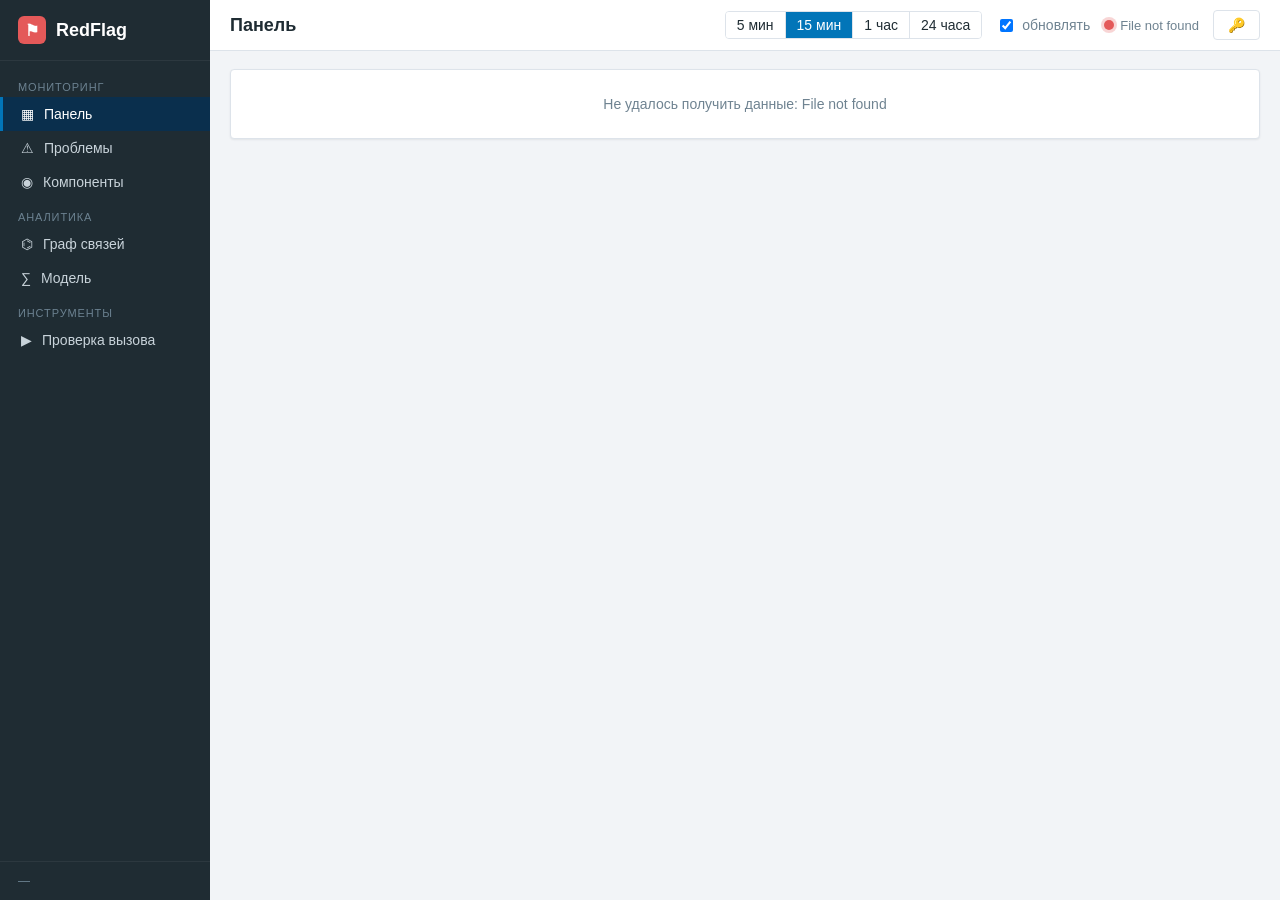
==== web/index.html @ 4df4ab87 "Добавить панель мониторинга в стиле Zabbix и эндпоинты для неё Панель (web/, отдаётся ядром по /ui/," ====
<!doctype html>
<html lang="ru">
<head>
  <meta charset="utf-8">
  <meta name="viewport" content="width=device-width, initial-scale=1">
  <title>RedFlag — мониторинг антифрода</title>
  <link rel="icon" href="data:image/svg+xml,%3Csvg xmlns='http://www.w3.org/2000/svg' viewBox='0 0 32 32'%3E%3Crect width='32' height='32' rx='6' fill='%23e45959'/%3E%3Cpath d='M9 6v20M9 8h14l-4 5 4 5H9' fill='none' stroke='white' stroke-width='2.4' stroke-linejoin='round'/%3E%3C/svg%3E">
  <link rel="stylesheet" href="css/app.css">
</head>
<body>
  <div id="app" class="app">
    <aside class="sidebar" id="sidebar">
      <div class="brand"><span class="brand-mark">⚑</span><span class="brand-name">RedFlag</span></div>
      <nav id="nav"></nav>
      <div class="sidebar-foot" id="sidebar-foot">—</div>
    </aside>
    <div class="main">
      <header class="topbar">
        <button class="icon-btn menu-btn" id="menu-btn" aria-label="Меню">☰</button>
        <h1 id="page-title">Панель</h1>
        <div class="topbar-spacer"></div>
        <div class="range" id="range" role="group" aria-label="Интервал"></div>
        <label class="auto"><input type="checkbox" id="auto" checked> обновлять</label>
        <span class="conn" id="conn" title="Связь с сервисом"><i class="dot"></i><span id="conn-text">…</span></span>
        <button class="btn ghost" id="key-btn" title="Ключ доступа к API">🔑</button>
      </header>
      <main class="content" id="content" aria-live="polite"></main>
    </div>
  </div>
  <div id="drawer" class="drawer" hidden></div>
  <div id="toast" class="toast" hidden></div>
  <script type="module" src="js/app.js"></script>
</body>
</html>
---- web/css/app.css ----
/* RedFlag — панель мониторинга. Стиль по мотивам Zabbix: тёмное боковое меню, светлое рабочее поле,
   виджеты с заголовками, цвета серьёзности проблем. Без внешних шрифтов и библиотек. */
:root {
  --bg: #f2f4f7;
  --panel: #ffffff;
  --panel-head: #f7f9fb;
  --line: #dde3ea;
  --text: #1f2c33;
  --muted: #6f8391;
  --side: #1f2c33;
  --side-hover: #2b3d47;
  --side-active: #0a2f4d;
  --accent: #0275b8;
  /* цвета серьёзности как в Zabbix */
  --ok: #59db8f;
  --ok-dark: #2fae66;
  --info: #7499ff;
  --warn: #ffc859;
  --avg: #ffa059;
  --high: #e97659;
  --disaster: #e45959;
  --na: #97aab3;
  --radius: 4px;
  --shadow: 0 1px 2px rgba(31, 44, 51, .08);
  font-family: -apple-system, "Segoe UI", Roboto, "Helvetica Neue", Arial, sans-serif;
  font-size: 14px;
  color: var(--text);
}

@media (prefers-color-scheme: dark) {
  :root:not([data-theme="light"]) {
    --bg: #14191d; --panel: #1c242a; --panel-head: #222c33; --line: #2f3b44;
    --text: #d6dee4; --muted: #8a9ba7; --side: #0e1317; --side-hover: #1a242b; --side-active: #0a2f4d;
  }
}

* { box-sizing: border-box; }
[hidden] { display: none !important; }
html, body { margin: 0; height: 100%; background: var(--bg); color: var(--text); }
button { font: inherit; }
a { color: var(--accent); }

.app { display: flex; min-height: 100vh; }

/* ---- боковое меню ---- */
.sidebar { width: 210px; background: var(--side); color: #c8d3da; display: flex; flex-direction: column; flex: none; position: sticky; top: 0; height: 100vh; }
.brand { display: flex; align-items: center; gap: 10px; padding: 16px 18px; font-weight: 600; font-size: 18px; color: #fff; border-bottom: 1px solid rgba(255,255,255,.06); }
.brand-mark { display: inline-grid; place-items: center; width: 28px; height: 28px; border-radius: 6px; background: var(--disaster); font-size: 16px; }
nav { flex: 1; padding: 8px 0; overflow-y: auto; }
.nav-group { padding: 12px 18px 4px; font-size: 11px; letter-spacing: .08em; text-transform: uppercase; color: #6c8291; }
.nav-item { display: flex; align-items: center; gap: 10px; padding: 9px 18px; color: #c8d3da; text-decoration: none; border-left: 3px solid transparent; cursor: pointer; }
.nav-item:hover { background: var(--side-hover); color: #fff; }
.nav-item.active { background: var(--side-active); color: #fff; border-left-color: var(--accent); }
.nav-item .badge { margin-left: auto; }
.sidebar-foot { padding: 12px 18px; font-size: 12px; color: #6c8291; border-top: 1px solid rgba(255,255,255,.06); }

/* ---- верхняя панель ---- */
.main { flex: 1; min-width: 0; display: flex; flex-direction: column; }
.topbar { display: flex; align-items: center; gap: 14px; padding: 10px 20px; background: var(--panel); border-bottom: 1px solid var(--line); position: sticky; top: 0; z-index: 5; }
.topbar h1 { margin: 0; font-size: 18px; font-weight: 600; }
.topbar-spacer { flex: 1; }
.range { display: inline-flex; border: 1px solid var(--line); border-radius: var(--radius); overflow: hidden; }
.range button { border: 0; background: var(--panel); color: var(--text); padding: 5px 11px; cursor: pointer; border-right: 1px solid var(--line); }
.range button:last-child { border-right: 0; }
.range button:hover { background: var(--panel-head); }
.range button.active { background: var(--accent); color: #fff; }
.auto { display: inline-flex; align-items: center; gap: 6px; color: var(--muted); user-select: none; }
.conn { display: inline-flex; align-items: center; gap: 6px; color: var(--muted); font-size: 13px; }
.dot { width: 10px; height: 10px; border-radius: 50%; background: var(--na); display: inline-block; }
.conn.ok .dot { background: var(--ok-dark); box-shadow: 0 0 0 3px rgba(89,219,143,.25); }
.conn.bad .dot { background: var(--disaster); box-shadow: 0 0 0 3px rgba(228,89,89,.25); }
.menu-btn { display: none; }
.icon-btn { border: 1px solid var(--line); background: var(--panel); color: var(--text); border-radius: var(--radius); padding: 4px 9px; cursor: pointer; }
.btn { border: 1px solid var(--accent); background: var(--accent); color: #fff; border-radius: var(--radius); padding: 6px 14px; cursor: pointer; }
.btn:hover { filter: brightness(1.08); }
.btn:disabled { opacity: .55; cursor: default; }
.btn.ghost { background: transparent; color: var(--text); border-color: var(--line); }
.btn.small { padding: 3px 9px; font-size: 12px; }

.content { padding: 18px 20px 40px; }

/* ---- виджеты ---- */
.grid { display: grid; gap: 14px; }
.cols-6 { grid-template-columns: repeat(6, minmax(0, 1fr)); }
.cols-3 { grid-template-columns: repeat(3, minmax(0, 1fr)); }
.cols-2 { grid-template-columns: repeat(2, minmax(0, 1fr)); }
.span-2 { grid-column: span 2; }
.span-3 { grid-column: span 3; }
.widget { background: var(--panel); border: 1px solid var(--line); border-radius: var(--radius); box-shadow: var(--shadow); min-width: 0; }
.widget > header { display: flex; align-items: center; gap: 8px; padding: 9px 14px; background: var(--panel-head); border-bottom: 1px solid var(--line); font-weight: 600; font-size: 13px; }
.widget > header .sub { margin-left: auto; font-weight: 400; color: var(--muted); font-size: 12px; }
.widget .body { padding: 12px 14px; }
.widget .body.flush { padding: 0; }
.empty { padding: 26px 14px; text-align: center; color: var(--muted); }

/* ---- плитки KPI ---- */
.tile { padding: 12px 14px; border-left: 4px solid var(--na); background: var(--panel); border: 1px solid var(--line); border-left-width: 4px; border-radius: var(--radius); box-shadow: var(--shadow); }
.tile .label { color: var(--muted); font-size: 12px; text-transform: uppercase; letter-spacing: .04em; }
.tile .value { font-size: 26px; font-weight: 600; margin: 4px 0 2px; font-variant-numeric: tabular-nums; }
.tile .hint { color: var(--muted); font-size: 12px; }
.tile.ok { border-left-color: var(--ok-dark); }
.tile.warn { border-left-color: var(--warn); }
.tile.avg { border-left-color: var(--avg); }
.tile.high { border-left-color: var(--disaster); }
.tile.info { border-left-color: var(--info); }

/* ---- статусы компонентов ---- */
.status-list { display: grid; gap: 8px; }
.status { display: flex; align-items: center; gap: 10px; padding: 8px 10px; border-radius: var(--radius); background: var(--panel-head); border: 1px solid var(--line); }
.status .led { width: 12px; height: 12px; border-radius: 50%; flex: none; background: var(--na); }
.status.ok .led { background: var(--ok-dark); }
.status.warn .led { background: var(--warn); }
.status.bad .led { background: var(--disaster); }
.status .name { font-weight: 600; }
.status { flex-wrap: wrap; }
.status .info { margin-left: auto; color: var(--muted); font-size: 12px; text-align: right; }

/* ---- таблицы ---- */
table { width: 100%; border-collapse: collapse; }
th { text-align: left; font-weight: 600; font-size: 12px; color: var(--muted); padding: 8px 12px; border-bottom: 1px solid var(--line); background: var(--panel-head); position: sticky; top: 0; }
td { padding: 8px 12px; border-bottom: 1px solid var(--line); vertical-align: top; }
tr.row:hover td { background: var(--panel-head); cursor: pointer; }
td.num, th.num { text-align: right; font-variant-numeric: tabular-nums; }
.mono { font-family: ui-monospace, "SF Mono", Menlo, Consolas, monospace; font-size: 13px; }
.muted { color: var(--muted); }
.table-wrap { overflow-x: auto; }

/* ---- серьёзность ---- */
.sev { display: inline-block; padding: 2px 8px; border-radius: 3px; font-size: 12px; font-weight: 600; color: #1f2c33; min-width: 68px; text-align: center; }
.sev.block { background: var(--disaster); color: #fff; }
.sev.review { background: var(--avg); }
.sev.allow { background: var(--ok); }
.chip { display: inline-block; padding: 1px 7px; margin: 1px 3px 1px 0; border-radius: 10px; background: var(--panel-head); border: 1px solid var(--line); font-size: 12px; }
.chip.hot { background: #fde9e6; border-color: #f3b8b0; color: #a3372a; }
.badge { display: inline-block; min-width: 20px; padding: 0 6px; border-radius: 10px; background: var(--disaster); color: #fff; font-size: 12px; text-align: center; }

/* ---- диаграммы ---- */
svg.chart { width: 100%; height: auto; display: block; overflow: visible; }
.chart text { fill: var(--muted); font-size: 11px; }
.chart .grid line { stroke: var(--line); stroke-width: 1; }
.chart .axis line { stroke: var(--line); }
.legend { display: flex; flex-wrap: wrap; gap: 6px 16px; padding: 6px 2px 0; font-size: 12px; color: var(--muted); }
.legend i { display: inline-block; width: 10px; height: 10px; border-radius: 2px; margin-right: 5px; vertical-align: -1px; }
.hbar { display: grid; grid-template-columns: minmax(130px, 46%) 1fr 48px; align-items: center; gap: 10px; margin: 6px 0; }
.hbar .track { height: 12px; background: var(--panel-head); border-radius: 6px; overflow: hidden; border: 1px solid var(--line); }
.hbar .fill { height: 100%; border-radius: 6px; }
.hbar .val { text-align: right; font-variant-numeric: tabular-nums; color: var(--muted); font-size: 12px; }
.hbar .name { font-size: 13px; overflow: hidden; text-overflow: ellipsis; white-space: nowrap; }

/* ---- форма проверки вызова ---- */
.form { display: grid; grid-template-columns: repeat(2, minmax(0, 1fr)); gap: 10px 14px; }
.form label { display: grid; gap: 4px; font-size: 12px; color: var(--muted); }
.form input, .form select { font: inherit; padding: 7px 9px; border: 1px solid var(--line); border-radius: var(--radius); background: var(--panel); color: var(--text); }
.form .wide { grid-column: 1 / -1; }
.presets { display: flex; flex-wrap: wrap; gap: 8px; margin-bottom: 12px; }
.verdict { display: flex; align-items: center; gap: 14px; padding: 14px; border-radius: var(--radius); margin-bottom: 12px; }
.verdict.allow { background: rgba(89,219,143,.18); border: 1px solid var(--ok-dark); }
.verdict.review { background: rgba(255,160,89,.18); border: 1px solid var(--avg); }
.verdict.block { background: rgba(228,89,89,.16); border: 1px solid var(--disaster); }
.verdict .big { font-size: 22px; font-weight: 700; letter-spacing: .04em; }
.scorebar { height: 8px; background: var(--panel-head); border: 1px solid var(--line); border-radius: 4px; overflow: hidden; width: 160px; }
.scorebar > i { display: block; height: 100%; background: linear-gradient(90deg, var(--ok), var(--warn), var(--disaster)); }

/* ---- выезжающая панель ---- */
.drawer { position: fixed; inset: 0 0 0 auto; width: min(560px, 100vw); background: var(--panel); border-left: 1px solid var(--line); box-shadow: -8px 0 24px rgba(0,0,0,.18); z-index: 30; overflow-y: auto; }
.drawer header { position: sticky; top: 0; display: flex; align-items: center; gap: 10px; padding: 12px 16px; background: var(--panel-head); border-bottom: 1px solid var(--line); font-weight: 600; }
.drawer header .x { margin-left: auto; }
.drawer .body { padding: 16px; }
.kv { display: grid; grid-template-columns: 150px 1fr; gap: 6px 12px; margin: 0; }
.kv dt { color: var(--muted); }
.kv dd { margin: 0; overflow-wrap: anywhere; }

.toast { position: fixed; right: 18px; bottom: 18px; background: var(--side); color: #fff; padding: 10px 16px; border-radius: var(--radius); z-index: 50; box-shadow: 0 6px 20px rgba(0,0,0,.3); }
.toast.bad { background: var(--disaster); }

/* ---- граф ---- */
.graph-legend { display: flex; gap: 16px; font-size: 12px; color: var(--muted); padding: 4px 2px; }
svg.graph text { font-size: 10px; fill: var(--muted); }

@media (max-width: 1100px) {
  .cols-6 { grid-template-columns: repeat(3, minmax(0, 1fr)); }
  .cols-3 { grid-template-columns: repeat(2, minmax(0, 1fr)); }
}
@media (max-width: 760px) {
  .sidebar { position: fixed; z-index: 20; transform: translateX(-100%); transition: transform .18s; }
  .sidebar.open { transform: none; }
  .menu-btn { display: inline-block; }
  .cols-6, .cols-3, .cols-2 { grid-template-columns: 1fr; }
  .span-2, .span-3 { grid-column: auto; }
  .form { grid-template-columns: 1fr; }
  .topbar { flex-wrap: wrap; }
}
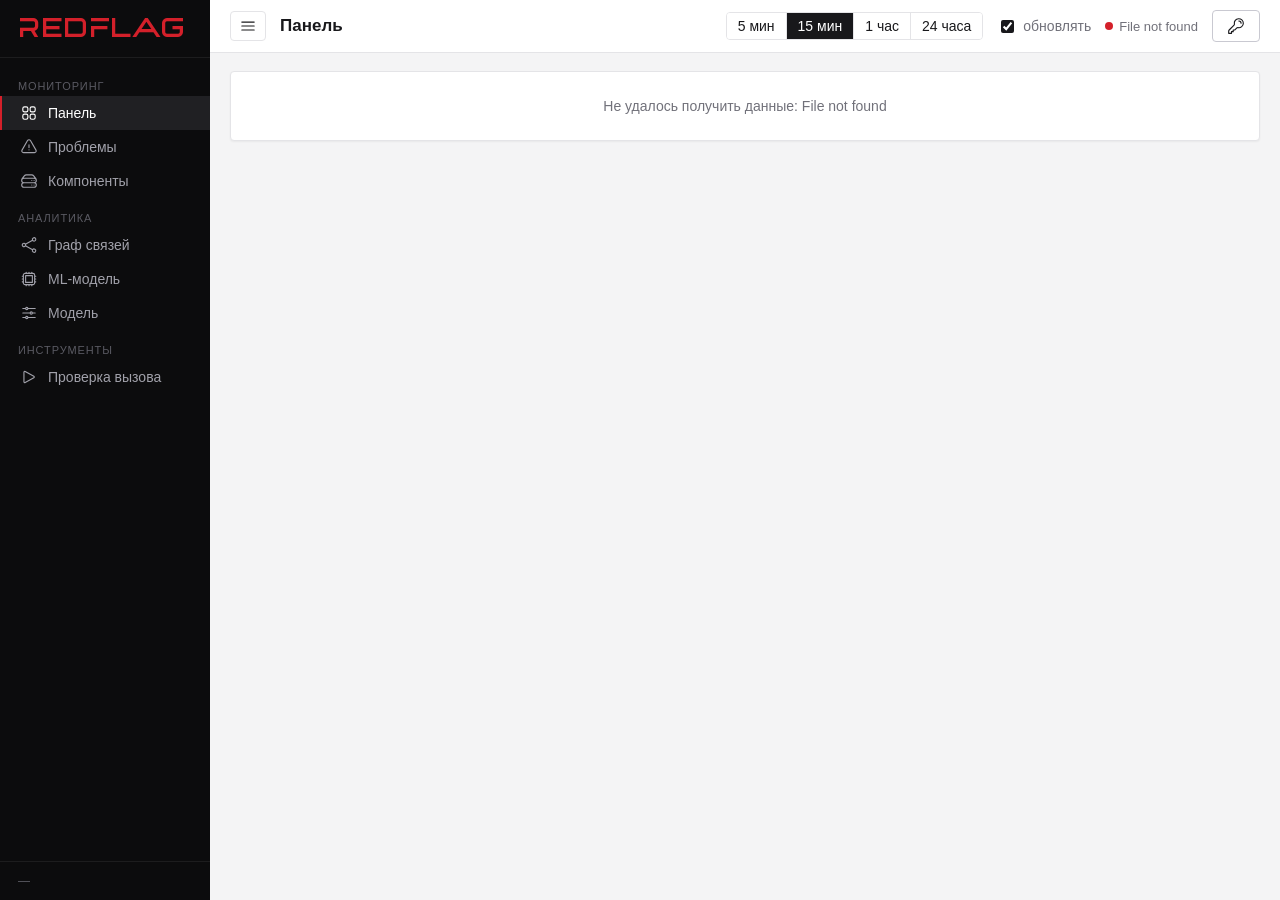
==== commit 295e3c26: "Панель: монохромная тема, шрифт логотипа, иконки Heroicons, меньше текста - тема: оттенки серого, ед" ====
--- a/web/index.html
+++ b/web/index.html
@@ -3,26 +3,26 @@
 <head>
   <meta charset="utf-8">
   <meta name="viewport" content="width=device-width, initial-scale=1">
-  <title>RedFlag — мониторинг антифрода</title>
-  <link rel="icon" href="data:image/svg+xml,%3Csvg xmlns='http://www.w3.org/2000/svg' viewBox='0 0 32 32'%3E%3Crect width='32' height='32' rx='6' fill='%23e45959'/%3E%3Cpath d='M9 6v20M9 8h14l-4 5 4 5H9' fill='none' stroke='white' stroke-width='2.4' stroke-linejoin='round'/%3E%3C/svg%3E">
+  <title>RedFlag</title>
+  <link rel="icon" href="data:image/svg+xml,%3Csvg xmlns='http://www.w3.org/2000/svg' viewBox='0 0 32 32'%3E%3Crect width='32' height='32' rx='6' fill='%23d4202a'/%3E%3Cpath d='M9 6v20M9 8h14l-4 5 4 5H9' fill='none' stroke='white' stroke-width='2.4' stroke-linejoin='round'/%3E%3C/svg%3E">
   <link rel="stylesheet" href="css/app.css">
 </head>
 <body>
   <div id="app" class="app">
     <aside class="sidebar" id="sidebar">
-      <div class="brand"><span class="brand-mark">⚑</span><span class="brand-name">RedFlag</span></div>
+      <div class="brand"><span class="brand-name">RedFlag</span></div>
       <nav id="nav"></nav>
       <div class="sidebar-foot" id="sidebar-foot">—</div>
     </aside>
     <div class="main">
       <header class="topbar">
-        <button class="icon-btn menu-btn" id="menu-btn" aria-label="Меню">☰</button>
+        <button class="icon-btn menu-btn" id="menu-btn" aria-label="Меню"></button>
         <h1 id="page-title">Панель</h1>
         <div class="topbar-spacer"></div>
         <div class="range" id="range" role="group" aria-label="Интервал"></div>
         <label class="auto"><input type="checkbox" id="auto" checked> обновлять</label>
         <span class="conn" id="conn" title="Связь с сервисом"><i class="dot"></i><span id="conn-text">…</span></span>
-        <button class="btn ghost" id="key-btn" title="Ключ доступа к API">🔑</button>
+        <button class="btn ghost" id="key-btn" title="Ключ доступа к API" aria-label="Ключ доступа к API"></button>
       </header>
       <main class="content" id="content" aria-live="polite"></main>
     </div>
--- a/web/css/app.css
+++ b/web/css/app.css
@@ -1,27 +1,35 @@
-/* RedFlag — панель мониторинга. Стиль по мотивам Zabbix: тёмное боковое меню, светлое рабочее поле,
-   виджеты с заголовками, цвета серьёзности проблем. Без внешних шрифтов и библиотек. */
+/* RedFlag — панель мониторинга. Монохромная тема: оттенки серого, единственный цветной акцент — красный
+   (логотип, блокировки, отказы). Без внешних библиотек; шрифт логотипа лежит в fonts/. */
+@font-face {
+  font-family: "Boxcer";
+  src: url("../fonts/boxcer.ttf") format("truetype");
+  font-display: swap;
+}
+
 :root {
-  --bg: #f2f4f7;
+  --bg: #f4f4f5;
   --panel: #ffffff;
-  --panel-head: #f7f9fb;
-  --line: #dde3ea;
-  --text: #1f2c33;
-  --muted: #6f8391;
-  --side: #1f2c33;
-  --side-hover: #2b3d47;
-  --side-active: #0a2f4d;
-  --accent: #0275b8;
-  /* цвета серьёзности как в Zabbix */
-  --ok: #59db8f;
-  --ok-dark: #2fae66;
-  --info: #7499ff;
-  --warn: #ffc859;
-  --avg: #ffa059;
-  --high: #e97659;
-  --disaster: #e45959;
-  --na: #97aab3;
+  --panel-head: #fafafa;
+  --line: #e4e4e7;
+  --line-strong: #c9c9d1;
+  --text: #18181b;
+  --muted: #71717a;
+  --side: #0c0c0d;
+  --side-hover: #1a1a1c;
+  --side-active: #202023;
+  --side-text: #a1a1aa;
+  --accent: #18181b;
+  --on-accent: #ffffff;
+  --red: #d4202a;
+  /* ряды диаграмм: от сильного к слабому */
+  --s1: #18181b;
+  --s2: #71717a;
+  --s3: #c4c4cc;
+  /* состояния */
+  --ok: #5f8f72;
+  --warn: #b58a3a;
   --radius: 4px;
-  --shadow: 0 1px 2px rgba(31, 44, 51, .08);
+  --shadow: 0 1px 2px rgba(0, 0, 0, .05);
   font-family: -apple-system, "Segoe UI", Roboto, "Helvetica Neue", Arial, sans-serif;
   font-size: 14px;
   color: var(--text);
@@ -29,8 +37,10 @@
 
 @media (prefers-color-scheme: dark) {
   :root:not([data-theme="light"]) {
-    --bg: #14191d; --panel: #1c242a; --panel-head: #222c33; --line: #2f3b44;
-    --text: #d6dee4; --muted: #8a9ba7; --side: #0e1317; --side-hover: #1a242b; --side-active: #0a2f4d;
+    --bg: #0f0f10; --panel: #171718; --panel-head: #1c1c1e; --line: #2a2a2d; --line-strong: #3d3d42;
+    --text: #e4e4e7; --muted: #8b8b94; --side: #0a0a0b; --side-hover: #161618; --side-active: #1e1e21;
+    --accent: #e4e4e7; --on-accent: #0f0f10; --s1: #f4f4f5; --s2: #9a9aa4; --s3: #55555c;
+    --red: #ea3a44;
   }
 }
 
@@ -38,43 +48,50 @@
 [hidden] { display: none !important; }
 html, body { margin: 0; height: 100%; background: var(--bg); color: var(--text); }
 button { font: inherit; }
-a { color: var(--accent); }
+a { color: var(--text); text-decoration-color: var(--line-strong); text-underline-offset: 2px; }
+a:hover { text-decoration-color: var(--text); }
+
+.ico { width: 18px; height: 18px; flex: none; display: block; }
+.ico.sm { width: 15px; height: 15px; }
 
 .app { display: flex; min-height: 100vh; }
 
 /* ---- боковое меню ---- */
-.sidebar { width: 210px; background: var(--side); color: #c8d3da; display: flex; flex-direction: column; flex: none; position: sticky; top: 0; height: 100vh; }
-.brand { display: flex; align-items: center; gap: 10px; padding: 16px 18px; font-weight: 600; font-size: 18px; color: #fff; border-bottom: 1px solid rgba(255,255,255,.06); }
-.brand-mark { display: inline-grid; place-items: center; width: 28px; height: 28px; border-radius: 6px; background: var(--disaster); font-size: 16px; }
+.sidebar { width: 210px; background: var(--side); color: var(--side-text); display: flex; flex-direction: column; flex: none; position: sticky; top: 0; height: 100vh; }
+.brand { padding: 16px 18px 14px; border-bottom: 1px solid rgba(255,255,255,.07); }
+.brand-name { font-family: "Boxcer", "Arial Black", sans-serif; font-size: 27px; line-height: 1; color: var(--red); letter-spacing: .02em; }
 nav { flex: 1; padding: 8px 0; overflow-y: auto; }
-.nav-group { padding: 12px 18px 4px; font-size: 11px; letter-spacing: .08em; text-transform: uppercase; color: #6c8291; }
-.nav-item { display: flex; align-items: center; gap: 10px; padding: 9px 18px; color: #c8d3da; text-decoration: none; border-left: 3px solid transparent; cursor: pointer; }
+.nav-group { padding: 14px 18px 4px; font-size: 11px; letter-spacing: .08em; text-transform: uppercase; color: #5a5a62; }
+.nav-item { display: flex; align-items: center; gap: 10px; padding: 8px 18px; color: var(--side-text); text-decoration: none; border-left: 2px solid transparent; cursor: pointer; }
 .nav-item:hover { background: var(--side-hover); color: #fff; }
-.nav-item.active { background: var(--side-active); color: #fff; border-left-color: var(--accent); }
+.nav-item.active { background: var(--side-active); color: #fff; border-left-color: var(--red); }
 .nav-item .badge { margin-left: auto; }
-.sidebar-foot { padding: 12px 18px; font-size: 12px; color: #6c8291; border-top: 1px solid rgba(255,255,255,.06); }
+.sidebar-foot { padding: 12px 18px; font-size: 12px; color: #5a5a62; border-top: 1px solid rgba(255,255,255,.07); }
 
 /* ---- верхняя панель ---- */
 .main { flex: 1; min-width: 0; display: flex; flex-direction: column; }
 .topbar { display: flex; align-items: center; gap: 14px; padding: 10px 20px; background: var(--panel); border-bottom: 1px solid var(--line); position: sticky; top: 0; z-index: 5; }
-.topbar h1 { margin: 0; font-size: 18px; font-weight: 600; }
+.topbar h1 { margin: 0; font-size: 17px; font-weight: 600; }
 .topbar-spacer { flex: 1; }
 .range { display: inline-flex; border: 1px solid var(--line); border-radius: var(--radius); overflow: hidden; }
 .range button { border: 0; background: var(--panel); color: var(--text); padding: 5px 11px; cursor: pointer; border-right: 1px solid var(--line); }
 .range button:last-child { border-right: 0; }
 .range button:hover { background: var(--panel-head); }
-.range button.active { background: var(--accent); color: #fff; }
+.range button.active { background: var(--accent); color: var(--on-accent); }
 .auto { display: inline-flex; align-items: center; gap: 6px; color: var(--muted); user-select: none; }
+.auto input { accent-color: var(--accent); }
 .conn { display: inline-flex; align-items: center; gap: 6px; color: var(--muted); font-size: 13px; }
-.dot { width: 10px; height: 10px; border-radius: 50%; background: var(--na); display: inline-block; }
-.conn.ok .dot { background: var(--ok-dark); box-shadow: 0 0 0 3px rgba(89,219,143,.25); }
-.conn.bad .dot { background: var(--disaster); box-shadow: 0 0 0 3px rgba(228,89,89,.25); }
+.dot { width: 8px; height: 8px; border-radius: 50%; background: var(--line-strong); display: inline-block; }
+.conn.ok .dot { background: var(--ok); }
+.conn.bad .dot { background: var(--red); }
 .menu-btn { display: none; }
-.icon-btn { border: 1px solid var(--line); background: var(--panel); color: var(--text); border-radius: var(--radius); padding: 4px 9px; cursor: pointer; }
-.btn { border: 1px solid var(--accent); background: var(--accent); color: #fff; border-radius: var(--radius); padding: 6px 14px; cursor: pointer; }
-.btn:hover { filter: brightness(1.08); }
-.btn:disabled { opacity: .55; cursor: default; }
-.btn.ghost { background: transparent; color: var(--text); border-color: var(--line); }
+.icon-btn { display: inline-grid; place-items: center; border: 1px solid var(--line); background: var(--panel); color: var(--text); border-radius: var(--radius); padding: 5px 8px; cursor: pointer; }
+.icon-btn:hover { background: var(--panel-head); }
+.btn { display: inline-flex; align-items: center; gap: 6px; border: 1px solid var(--accent); background: var(--accent); color: var(--on-accent); border-radius: var(--radius); padding: 6px 14px; cursor: pointer; }
+.btn:hover { opacity: .88; }
+.btn:disabled { opacity: .5; cursor: default; }
+.btn.ghost { background: transparent; color: var(--text); border-color: var(--line-strong); }
+.btn.ghost:hover { background: var(--panel-head); opacity: 1; }
 .btn.small { padding: 3px 9px; font-size: 12px; }
 
 .content { padding: 18px 20px 40px; }
@@ -93,26 +110,24 @@
 .widget .body.flush { padding: 0; }
 .empty { padding: 26px 14px; text-align: center; color: var(--muted); }
 
-/* ---- плитки KPI ---- */
-.tile { padding: 12px 14px; border-left: 4px solid var(--na); background: var(--panel); border: 1px solid var(--line); border-left-width: 4px; border-radius: var(--radius); box-shadow: var(--shadow); }
+/* ---- плитки ---- */
+.tile { padding: 12px 14px; background: var(--panel); border: 1px solid var(--line); border-left: 3px solid var(--line-strong); border-radius: var(--radius); box-shadow: var(--shadow); }
 .tile .label { color: var(--muted); font-size: 12px; text-transform: uppercase; letter-spacing: .04em; }
-.tile .value { font-size: 26px; font-weight: 600; margin: 4px 0 2px; font-variant-numeric: tabular-nums; }
+.tile .value { font-size: 25px; font-weight: 600; margin: 4px 0 2px; font-variant-numeric: tabular-nums; }
 .tile .hint { color: var(--muted); font-size: 12px; }
-.tile.ok { border-left-color: var(--ok-dark); }
-.tile.warn { border-left-color: var(--warn); }
-.tile.avg { border-left-color: var(--avg); }
-.tile.high { border-left-color: var(--disaster); }
-.tile.info { border-left-color: var(--info); }
+.tile.ok { border-left-color: var(--s3); }
+.tile.info { border-left-color: var(--s1); }
+.tile.warn, .tile.avg { border-left-color: var(--s2); }
+.tile.high { border-left-color: var(--red); }
 
 /* ---- статусы компонентов ---- */
-.status-list { display: grid; gap: 8px; }
-.status { display: flex; align-items: center; gap: 10px; padding: 8px 10px; border-radius: var(--radius); background: var(--panel-head); border: 1px solid var(--line); }
-.status .led { width: 12px; height: 12px; border-radius: 50%; flex: none; background: var(--na); }
-.status.ok .led { background: var(--ok-dark); }
+.status-list { display: grid; gap: 6px; }
+.status { display: flex; align-items: center; gap: 10px; padding: 8px 10px; border-radius: var(--radius); background: var(--panel-head); border: 1px solid var(--line); flex-wrap: wrap; }
+.status .led { width: 8px; height: 8px; border-radius: 50%; flex: none; background: var(--line-strong); }
+.status.ok .led { background: var(--ok); }
 .status.warn .led { background: var(--warn); }
-.status.bad .led { background: var(--disaster); }
+.status.bad .led { background: var(--red); }
 .status .name { font-weight: 600; }
-.status { flex-wrap: wrap; }
 .status .info { margin-left: auto; color: var(--muted); font-size: 12px; text-align: right; }
 
 /* ---- таблицы ---- */
@@ -125,44 +140,45 @@
 .muted { color: var(--muted); }
 .table-wrap { overflow-x: auto; }
 
-/* ---- серьёзность ---- */
-.sev { display: inline-block; padding: 2px 8px; border-radius: 3px; font-size: 12px; font-weight: 600; color: #1f2c33; min-width: 68px; text-align: center; }
-.sev.block { background: var(--disaster); color: #fff; }
-.sev.review { background: var(--avg); }
-.sev.allow { background: var(--ok); }
+/* ---- вердикты ---- */
+.sev { display: inline-block; padding: 2px 8px; border-radius: 3px; font-size: 12px; font-weight: 600; min-width: 68px; text-align: center; }
+.sev.block { background: var(--red); color: #fff; }
+.sev.review { background: var(--s2); color: #fff; }
+.sev.allow { background: var(--panel-head); color: var(--muted); border: 1px solid var(--line); }
 .chip { display: inline-block; padding: 1px 7px; margin: 1px 3px 1px 0; border-radius: 10px; background: var(--panel-head); border: 1px solid var(--line); font-size: 12px; }
-.chip.hot { background: #fde9e6; border-color: #f3b8b0; color: #a3372a; }
-.badge { display: inline-block; min-width: 20px; padding: 0 6px; border-radius: 10px; background: var(--disaster); color: #fff; font-size: 12px; text-align: center; }
+.chip.hot { border-color: var(--red); color: var(--red); background: transparent; }
+.badge { display: inline-block; min-width: 20px; padding: 0 6px; border-radius: 10px; background: var(--red); color: #fff; font-size: 12px; text-align: center; }
 
 /* ---- диаграммы ---- */
 svg.chart { width: 100%; height: auto; display: block; overflow: visible; }
 .chart text { fill: var(--muted); font-size: 11px; }
 .chart .grid line { stroke: var(--line); stroke-width: 1; }
-.chart .axis line { stroke: var(--line); }
 .legend { display: flex; flex-wrap: wrap; gap: 6px 16px; padding: 6px 2px 0; font-size: 12px; color: var(--muted); }
 .legend i { display: inline-block; width: 10px; height: 10px; border-radius: 2px; margin-right: 5px; vertical-align: -1px; }
 .hbar { display: grid; grid-template-columns: minmax(130px, 46%) 1fr 48px; align-items: center; gap: 10px; margin: 6px 0; }
-.hbar .track { height: 12px; background: var(--panel-head); border-radius: 6px; overflow: hidden; border: 1px solid var(--line); }
-.hbar .fill { height: 100%; border-radius: 6px; }
+.hbar .track { height: 10px; background: var(--panel-head); border-radius: 5px; overflow: hidden; border: 1px solid var(--line); }
+.hbar .fill { height: 100%; border-radius: 5px; }
 .hbar .val { text-align: right; font-variant-numeric: tabular-nums; color: var(--muted); font-size: 12px; }
 .hbar .name { font-size: 13px; overflow: hidden; text-overflow: ellipsis; white-space: nowrap; }
 
-/* ---- форма проверки вызова ---- */
+/* ---- проверка вызова ---- */
 .form { display: grid; grid-template-columns: repeat(2, minmax(0, 1fr)); gap: 10px 14px; }
 .form label { display: grid; gap: 4px; font-size: 12px; color: var(--muted); }
-.form input, .form select { font: inherit; padding: 7px 9px; border: 1px solid var(--line); border-radius: var(--radius); background: var(--panel); color: var(--text); }
+.form input, .form select { font: inherit; padding: 7px 9px; border: 1px solid var(--line-strong); border-radius: var(--radius); background: var(--panel); color: var(--text); }
+.form input:focus, .form select:focus { outline: 2px solid var(--s2); outline-offset: -1px; }
 .form .wide { grid-column: 1 / -1; }
 .presets { display: flex; flex-wrap: wrap; gap: 8px; margin-bottom: 12px; }
-.verdict { display: flex; align-items: center; gap: 14px; padding: 14px; border-radius: var(--radius); margin-bottom: 12px; }
-.verdict.allow { background: rgba(89,219,143,.18); border: 1px solid var(--ok-dark); }
-.verdict.review { background: rgba(255,160,89,.18); border: 1px solid var(--avg); }
-.verdict.block { background: rgba(228,89,89,.16); border: 1px solid var(--disaster); }
+.verdict { display: flex; align-items: center; gap: 14px; padding: 14px; border-radius: var(--radius); margin-bottom: 12px; border: 1px solid var(--line-strong); background: var(--panel-head); }
+.verdict.review { border-color: var(--s2); }
+.verdict.block { border-color: var(--red); }
+.verdict.block .big { color: var(--red); }
 .verdict .big { font-size: 22px; font-weight: 700; letter-spacing: .04em; }
-.scorebar { height: 8px; background: var(--panel-head); border: 1px solid var(--line); border-radius: 4px; overflow: hidden; width: 160px; }
-.scorebar > i { display: block; height: 100%; background: linear-gradient(90deg, var(--ok), var(--warn), var(--disaster)); }
+.scorebar { height: 6px; background: var(--line); border-radius: 3px; overflow: hidden; width: 160px; }
+.scorebar > i { display: block; height: 100%; background: var(--s1); }
+.verdict.block .scorebar > i { background: var(--red); }
 
 /* ---- выезжающая панель ---- */
-.drawer { position: fixed; inset: 0 0 0 auto; width: min(560px, 100vw); background: var(--panel); border-left: 1px solid var(--line); box-shadow: -8px 0 24px rgba(0,0,0,.18); z-index: 30; overflow-y: auto; }
+.drawer { position: fixed; inset: 0 0 0 auto; width: min(560px, 100vw); background: var(--panel); border-left: 1px solid var(--line); box-shadow: -8px 0 24px rgba(0,0,0,.14); z-index: 30; overflow-y: auto; }
 .drawer header { position: sticky; top: 0; display: flex; align-items: center; gap: 10px; padding: 12px 16px; background: var(--panel-head); border-bottom: 1px solid var(--line); font-weight: 600; }
 .drawer header .x { margin-left: auto; }
 .drawer .body { padding: 16px; }
@@ -170,13 +186,31 @@
 .kv dt { color: var(--muted); }
 .kv dd { margin: 0; overflow-wrap: anywhere; }
 
-.toast { position: fixed; right: 18px; bottom: 18px; background: var(--side); color: #fff; padding: 10px 16px; border-radius: var(--radius); z-index: 50; box-shadow: 0 6px 20px rgba(0,0,0,.3); }
-.toast.bad { background: var(--disaster); }
+.toast { position: fixed; right: 18px; bottom: 18px; background: var(--s1); color: var(--panel); padding: 10px 16px; border-radius: var(--radius); z-index: 50; box-shadow: 0 6px 20px rgba(0,0,0,.25); }
+.toast.bad { background: var(--red); color: #fff; }
 
 /* ---- граф ---- */
 .graph-legend { display: flex; gap: 16px; font-size: 12px; color: var(--muted); padding: 4px 2px; }
 svg.graph text { font-size: 10px; fill: var(--muted); }
 
+/* ---- раздел «ML-модель» ---- */
+.flow { display: flex; align-items: stretch; gap: 6px; flex-wrap: wrap; }
+.flow-box { flex: 1 1 150px; min-width: 150px; padding: 10px 12px; border: 1px solid var(--line); border-top: 2px solid var(--line-strong); border-radius: var(--radius); background: var(--panel-head); font-size: 12px; }
+.flow-box b { display: block; font-size: 13px; margin-bottom: 4px; }
+.flow-box.ml { border-top-color: var(--s1); }
+.flow-box.rule { border-top-color: var(--red); }
+.flow-arrow { align-self: center; color: var(--muted); }
+.note { margin-top: 14px; padding: 9px 14px; border: 1px solid var(--line); border-left: 3px solid var(--warn); border-radius: var(--radius); background: var(--panel); font-size: 13px; line-height: 1.45; }
+.cm-grid { display: grid; grid-template-columns: 90px 1fr 1fr; gap: 6px; align-items: stretch; }
+.cm-h { font-size: 12px; color: var(--muted); display: flex; align-items: center; justify-content: center; text-align: center; }
+.cm-h.side { justify-content: flex-start; }
+.cm { padding: 10px 8px; border-radius: var(--radius); text-align: center; border: 1px solid var(--line); background: var(--panel-head); }
+.cm.good .cm-n { color: var(--text); }
+.cm.bad { border-color: var(--red); }
+.cm.bad .cm-n { color: var(--red); }
+.cm-n { font-size: 20px; font-weight: 600; font-variant-numeric: tabular-nums; }
+.cm-l { font-size: 12px; color: var(--muted); }
+
 @media (max-width: 1100px) {
   .cols-6 { grid-template-columns: repeat(3, minmax(0, 1fr)); }
   .cols-3 { grid-template-columns: repeat(2, minmax(0, 1fr)); }
@@ -184,9 +218,9 @@
 @media (max-width: 760px) {
   .sidebar { position: fixed; z-index: 20; transform: translateX(-100%); transition: transform .18s; }
   .sidebar.open { transform: none; }
-  .menu-btn { display: inline-block; }
+  .menu-btn { display: inline-grid; }
   .cols-6, .cols-3, .cols-2 { grid-template-columns: 1fr; }
-  .span-2, .span-3 { grid-column: auto; }
+  .span-2, .span-3, .grid .span-2 { grid-column: auto; }
   .form { grid-template-columns: 1fr; }
   .topbar { flex-wrap: wrap; }
 }
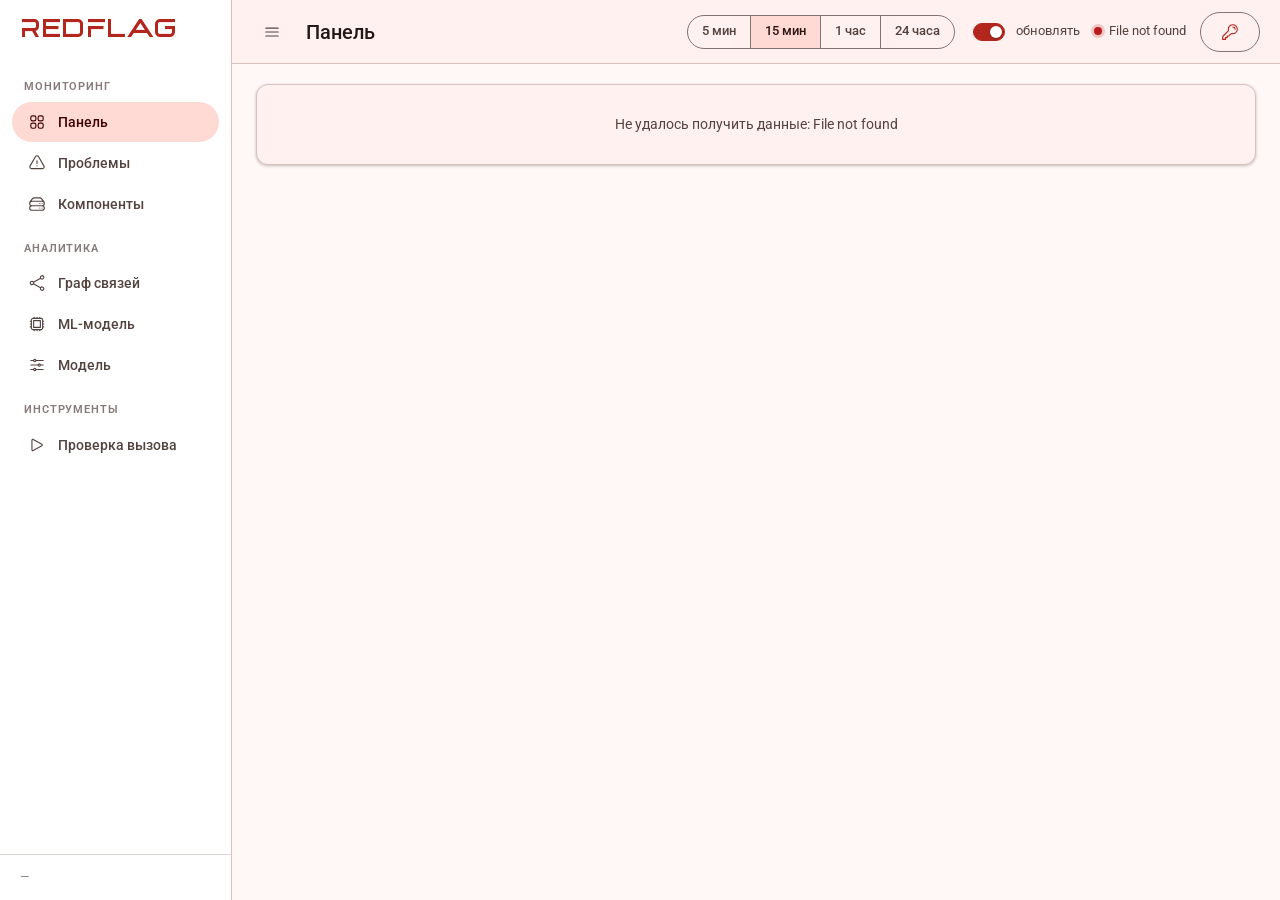
==== commit 4c47d276: "Панель: редизайн в Material Design 3 Полная переделка web/css/app.css на тональную систему M3 (surfa" ====
--- a/web/index.html
+++ b/web/index.html
@@ -3,12 +3,15 @@
 <head>
   <meta charset="utf-8">
   <meta name="viewport" content="width=device-width, initial-scale=1">
+  <meta name="theme-color" content="#fff1ef" media="(prefers-color-scheme: light)">
+  <meta name="theme-color" content="#201716" media="(prefers-color-scheme: dark)">
   <title>RedFlag</title>
   <link rel="icon" href="data:image/svg+xml,%3Csvg xmlns='http://www.w3.org/2000/svg' viewBox='0 0 32 32'%3E%3Crect width='32' height='32' rx='6' fill='%23d4202a'/%3E%3Cpath d='M9 6v20M9 8h14l-4 5 4 5H9' fill='none' stroke='white' stroke-width='2.4' stroke-linejoin='round'/%3E%3C/svg%3E">
   <link rel="stylesheet" href="css/app.css">
 </head>
 <body>
   <div id="app" class="app">
+    <div class="scrim" id="scrim"></div>
     <aside class="sidebar" id="sidebar">
       <div class="brand"><span class="brand-name">RedFlag</span></div>
       <nav id="nav"></nav>
--- a/web/css/app.css
+++ b/web/css/app.css
@@ -1,226 +1,422 @@
-/* RedFlag — панель мониторинга. Монохромная тема: оттенки серого, единственный цветной акцент — красный
-   (логотип, блокировки, отказы). Без внешних библиотек; шрифт логотипа лежит в fonts/. */
+/* RedFlag — панель мониторинга. Визуальный язык — Material Design 3 (Google): тональная система
+   цвета (surface/container/on-* роли), шкала форм, высоты (elevation) и типографика на Roboto.
+   Шрифт — переменный (variable), только латиница + кириллица, встроен в бинарь (fonts/), без CDN:
+   панель остаётся рабочей в закрытом контуре. Ключевые custom properties (--accent, --c-good,
+   --c-review, --c-block, --c-info, --text, --muted, --panel, --panel-head, --line) читаются
+   напрямую из JS (inline-стили SVG-диаграмм) — переименовывать нельзя, это часть контракта
+   между app.css и js/charts.js, js/ui.js. */
+
 @font-face {
   font-family: "Boxcer";
   src: url("../fonts/boxcer.ttf") format("truetype");
   font-display: swap;
 }
 
+/* Roboto — переменный шрифт (ось wght 100..900 в одном файле), два подмножества глифов:
+   латиница и кириллица. Самостоятельно размещён (Apache 2.0), без запроса к fonts.googleapis.com. */
+@font-face {
+  font-family: "Roboto";
+  font-style: normal;
+  font-weight: 100 900;
+  font-display: swap;
+  src: url("../fonts/roboto-latin.woff2") format("woff2");
+  unicode-range: U+0000-00FF, U+0131, U+0152-0153, U+02BB-02BC, U+02C6, U+02DA, U+02DC, U+0304, U+0308,
+    U+0329, U+2000-206F, U+20AC, U+2122, U+2191, U+2193, U+2212, U+2215, U+FEFF, U+FFFD;
+}
+@font-face {
+  font-family: "Roboto";
+  font-style: normal;
+  font-weight: 100 900;
+  font-display: swap;
+  src: url("../fonts/roboto-cyrillic.woff2") format("woff2");
+  unicode-range: U+0301, U+0400-045F, U+0490-0491, U+04B0-04B1, U+2116;
+}
+
+/* ============================================================================================
+   ТОКЕНЫ — светлая схема. Палитра M3 на основе брендового красного (seed). Роли: surface
+   (поверхности и их тональные контейнеры), primary/secondary/tertiary (акценты), success/
+   warning/error (семантика allow/review/block). Контраст пар on-* ↔ * проверен на AA. */
 :root {
-  --bg: #f4f4f5;
-  --panel: #ffffff;
-  --panel-head: #fafafa;
-  --line: #e4e4e7;
-  --line-strong: #c9c9d1;
-  --text: #18181b;
-  --muted: #71717a;
-  --side: #0c0c0d;
-  --side-hover: #1a1a1c;
-  --side-active: #202023;
-  --side-text: #a1a1aa;
-  --accent: #18181b;
-  --on-accent: #ffffff;
-  --red: #d4202a;
-  /* ряды диаграмм: от сильного к слабому */
-  --s1: #18181b;
-  --s2: #71717a;
-  --s3: #c4c4cc;
-  /* состояния */
-  --ok: #5f8f72;
-  --warn: #b58a3a;
-  --radius: 4px;
-  --shadow: 0 1px 2px rgba(0, 0, 0, .05);
-  font-family: -apple-system, "Segoe UI", Roboto, "Helvetica Neue", Arial, sans-serif;
+  --surface: #fff8f7;
+  --surface-dim: #e8d6d4;
+  --surface-bright: #fff8f7;
+  --surface-container-lowest: #ffffff;
+  --surface-container-low: #fff1ef;
+  --surface-container: #fbeae8;
+  --surface-container-high: #f5e4e1;
+  --surface-container-highest: #efdedc;
+  --on-surface: #221917;
+  --on-surface-variant: #53433f;
+  --outline: #857370;
+  --outline-variant: #d8c2bd;
+
+  --primary: #b3261e;
+  --on-primary: #ffffff;
+  --primary-container: #ffdad4;
+  --on-primary-container: #410001;
+
+  --secondary: #77534e;
+  --on-secondary: #ffffff;
+  --secondary-container: #ffdad4;
+  --on-secondary-container: #2c1511;
+
+  --tertiary: #3a608c;
+  --on-tertiary: #ffffff;
+  --tertiary-container: #d6e3ff;
+  --on-tertiary-container: #001b3d;
+
+  --success: #1e6e3c;
+  --on-success: #ffffff;
+  --success-container: #b8f3c8;
+  --on-success-container: #00210d;
+
+  --warning: #8a5100;
+  --on-warning: #ffffff;
+  --warning-container: #ffddb3;
+  --on-warning-container: #2b1700;
+
+  --error: #ba1a1a;
+  --on-error: #ffffff;
+  --error-container: #ffdad6;
+  --on-error-container: #410002;
+
+  /* форма (shape scale) и высота (elevation) — общие для обеих схем */
+  --shape-xs: 4px;
+  --shape-sm: 8px;
+  --shape-md: 12px;
+  --shape-lg: 16px;
+  --shape-xl: 24px;
+  --shape-full: 999px;
+  --elev-1: 0 1px 2px rgba(20, 10, 8, .13), 0 1px 3px 1px rgba(20, 10, 8, .09);
+  --elev-2: 0 1px 2px rgba(20, 10, 8, .16), 0 2px 6px 2px rgba(20, 10, 8, .11);
+  --elev-3: 0 1px 3px rgba(20, 10, 8, .18), 0 4px 10px 3px rgba(20, 10, 8, .13);
+  --dur-s: 100ms;
+  --dur-m: 220ms;
+  --ease: cubic-bezier(.2, 0, 0, 1);
+
+  /* мост к старым именам: их читает JS (charts.js, ui.js) напрямую через var() — не переименовывать */
+  --accent: var(--primary);
+  --on-accent: var(--on-primary);
+  --text: var(--on-surface);
+  --muted: var(--on-surface-variant);
+  --c-muted: var(--on-surface-variant);
+  --panel: var(--surface-container-low);
+  --panel-head: var(--surface-container);
+  --line: var(--outline-variant);
+  --line-strong: var(--outline);
+  --c-good: var(--success);
+  --ok: var(--success);
+  --c-review: var(--warning);
+  --warn: var(--warning);
+  --c-block: var(--error);
+  --red: var(--error);
+  --c-info: var(--tertiary);
+  --bg: var(--surface);
+  --radius: var(--shape-md);
+  --shadow: var(--elev-1);
+
+  font-family: "Roboto", "Segoe UI", system-ui, -apple-system, "Helvetica Neue", Arial, sans-serif;
   font-size: 14px;
+  line-height: 1.43;
   color: var(--text);
 }
 
 @media (prefers-color-scheme: dark) {
-  :root:not([data-theme="light"]) {
-    --bg: #0f0f10; --panel: #171718; --panel-head: #1c1c1e; --line: #2a2a2d; --line-strong: #3d3d42;
-    --text: #e4e4e7; --muted: #8b8b94; --side: #0a0a0b; --side-hover: #161618; --side-active: #1e1e21;
-    --accent: #e4e4e7; --on-accent: #0f0f10; --s1: #f4f4f5; --s2: #9a9aa4; --s3: #55555c;
-    --red: #ea3a44;
+  :root:not([data-theme="light"]) { color-scheme: dark; }
+}
+:root[data-theme="dark"] { color-scheme: dark; }
+
+/* ---- тёмная схема: те же роли, тон инвертирован (primary становится светлым тоном на тёмной
+   поверхности, container — тёмным); применяется и по prefers-color-scheme, и по ручному выбору */
+@media (prefers-color-scheme: dark) {
+  :root:not([data-theme="light"]) { --surface: #17100f; --surface-dim: #17100f; --surface-bright: #3e2d2b;
+    --surface-container-lowest: #110b0a; --surface-container-low: #201716; --surface-container: #251b1a;
+    --surface-container-high: #2f2423; --surface-container-highest: #3b2e2c;
+    --on-surface: #eee0dd; --on-surface-variant: #b29e9a; --outline: #9c8a86; --outline-variant: #4f3f3c;
+    --primary: #ffb4a9; --on-primary: #690003; --primary-container: #8c1d18; --on-primary-container: #ffdad4;
+    --secondary: #e7bdb6; --on-secondary: #442925; --secondary-container: #5d3f3a; --on-secondary-container: #ffdad4;
+    --tertiary: #a7c8ff; --on-tertiary: #002f65; --tertiary-container: #1b4785; --on-tertiary-container: #d6e3ff;
+    --success: #8fd6a3; --on-success: #00391a; --success-container: #0c522b; --on-success-container: #abf2bc;
+    --warning: #ffba6e; --on-warning: #482900; --warning-container: #693d00; --on-warning-container: #ffddb3;
+    --error: #ffb4aa; --on-error: #690002; --error-container: #93000a; --on-error-container: #ffdad6;
+    --elev-1: 0 1px 2px rgba(0, 0, 0, .4), 0 1px 3px 1px rgba(0, 0, 0, .28);
+    --elev-2: 0 1px 2px rgba(0, 0, 0, .4), 0 2px 6px 2px rgba(0, 0, 0, .28);
+    --elev-3: 0 1px 3px rgba(0, 0, 0, .4), 0 4px 10px 3px rgba(0, 0, 0, .3);
   }
 }
-
+:root[data-theme="dark"] { --surface: #17100f; --surface-dim: #17100f; --surface-bright: #3e2d2b;
+  --surface-container-lowest: #110b0a; --surface-container-low: #201716; --surface-container: #251b1a;
+  --surface-container-high: #2f2423; --surface-container-highest: #3b2e2c;
+  --on-surface: #eee0dd; --on-surface-variant: #b29e9a; --outline: #9c8a86; --outline-variant: #4f3f3c;
+  --primary: #ffb4a9; --on-primary: #690003; --primary-container: #8c1d18; --on-primary-container: #ffdad4;
+  --secondary: #e7bdb6; --on-secondary: #442925; --secondary-container: #5d3f3a; --on-secondary-container: #ffdad4;
+  --tertiary: #a7c8ff; --on-tertiary: #002f65; --tertiary-container: #1b4785; --on-tertiary-container: #d6e3ff;
+  --success: #8fd6a3; --on-success: #00391a; --success-container: #0c522b; --on-success-container: #abf2bc;
+  --warning: #ffba6e; --on-warning: #482900; --warning-container: #693d00; --on-warning-container: #ffddb3;
+  --error: #ffb4aa; --on-error: #690002; --error-container: #93000a; --on-error-container: #ffdad6;
+  --elev-1: 0 1px 2px rgba(0, 0, 0, .4), 0 1px 3px 1px rgba(0, 0, 0, .28);
+  --elev-2: 0 1px 2px rgba(0, 0, 0, .4), 0 2px 6px 2px rgba(0, 0, 0, .28);
+  --elev-3: 0 1px 3px rgba(0, 0, 0, .4), 0 4px 10px 3px rgba(0, 0, 0, .3);
+}
+
+/* ============================================================================================
+   БАЗА */
 * { box-sizing: border-box; }
 [hidden] { display: none !important; }
-html, body { margin: 0; height: 100%; background: var(--bg); color: var(--text); }
-button { font: inherit; }
-a { color: var(--text); text-decoration-color: var(--line-strong); text-underline-offset: 2px; }
-a:hover { text-decoration-color: var(--text); }
+html, body { margin: 0; height: 100%; background: var(--surface); color: var(--text); }
+body { transition: background-color var(--dur-m) var(--ease), color var(--dur-m) var(--ease); }
+button { font: inherit; color: inherit; }
+a { color: var(--primary); text-decoration-color: color-mix(in srgb, var(--primary) 40%, transparent); text-underline-offset: 2px; }
+a:hover { text-decoration-color: var(--primary); }
+::selection { background: var(--primary-container); color: var(--on-primary-container); }
+
+/* тонкий тональный скроллбар (Chromium/WebKit); Firefox — через scrollbar-color */
+* { scrollbar-width: thin; scrollbar-color: var(--outline-variant) transparent; }
+*::-webkit-scrollbar { width: 10px; height: 10px; }
+*::-webkit-scrollbar-thumb { background: var(--outline-variant); border-radius: var(--shape-full); border: 2px solid transparent; background-clip: padding-box; }
+*::-webkit-scrollbar-thumb:hover { background: var(--outline); background-clip: padding-box; }
+*::-webkit-scrollbar-track { background: transparent; }
 
 .ico { width: 18px; height: 18px; flex: none; display: block; }
 .ico.sm { width: 15px; height: 15px; }
 
+/* ---- эффект нажатия (state layer): лёгкая тональная заливка при наведении/фокусе на
+   интерактивных поверхностях — универсальный примитив M3, навешивается через .state-layer */
+.state-layer { position: relative; isolation: isolate; }
+.state-layer::before {
+  content: ""; position: absolute; inset: 0; border-radius: inherit; background: currentColor;
+  opacity: 0; transition: opacity var(--dur-s) var(--ease); pointer-events: none; z-index: 0;
+}
+.state-layer:hover::before { opacity: .08; }
+.state-layer:focus-visible::before { opacity: .12; }
+.state-layer:active::before { opacity: .14; }
+@media (prefers-reduced-motion: reduce) { * { transition-duration: 1ms !important; animation-duration: 1ms !important; } }
+
+/* рябь (ripple) от клика — включается в ui.js на .btn/.icon-btn/.nav-item/.range button/.chip/tr.row */
+.ripple-host { position: relative; overflow: hidden; }
+.ripple { position: absolute; border-radius: 50%; background: currentColor; opacity: .18; transform: scale(0);
+  animation: md-ripple 480ms var(--ease); pointer-events: none; z-index: 1; }
+@keyframes md-ripple { to { transform: scale(1); opacity: 0; } }
+
 .app { display: flex; min-height: 100vh; }
 
-/* ---- боковое меню ---- */
-.sidebar { width: 210px; background: var(--side); color: var(--side-text); display: flex; flex-direction: column; flex: none; position: sticky; top: 0; height: 100vh; }
-.brand { padding: 16px 18px 14px; border-bottom: 1px solid rgba(255,255,255,.07); }
-.brand-name { font-family: "Boxcer", "Arial Black", sans-serif; font-size: 27px; line-height: 1; color: var(--red); letter-spacing: .02em; }
-nav { flex: 1; padding: 8px 0; overflow-y: auto; }
-.nav-group { padding: 14px 18px 4px; font-size: 11px; letter-spacing: .08em; text-transform: uppercase; color: #5a5a62; }
-.nav-item { display: flex; align-items: center; gap: 10px; padding: 8px 18px; color: var(--side-text); text-decoration: none; border-left: 2px solid transparent; cursor: pointer; }
-.nav-item:hover { background: var(--side-hover); color: #fff; }
-.nav-item.active { background: var(--side-active); color: #fff; border-left-color: var(--red); }
+/* ============================================================================================
+   НАВИГАЦИЯ — постоянная боковая панель (M3 Navigation Drawer, standard). Тёмная тональная
+   поверхность с красным акцентом бренда; активный пункт — заполненная пилюля-индикатор. */
+.sidebar { width: 232px; background: var(--surface-container-lowest); color: var(--on-surface-variant);
+  display: flex; flex-direction: column; flex: none; position: sticky; top: 0; height: 100vh;
+  border-right: 1px solid var(--outline-variant); }
+.brand { display: flex; align-items: center; gap: 10px; padding: 18px 20px 16px; }
+.brand-name { font-family: "Boxcer", "Arial Black", sans-serif; font-size: 25px; line-height: 1; color: var(--primary); letter-spacing: .02em; }
+nav { flex: 1; padding: 4px 12px; overflow-y: auto; }
+.nav-group { padding: 16px 12px 6px; font-size: 11px; font-weight: 600; letter-spacing: .08em; text-transform: uppercase; color: var(--on-surface-variant); opacity: .7; }
+.nav-item { display: flex; align-items: center; gap: 12px; height: 40px; padding: 0 16px; margin: 1px 0;
+  color: var(--on-surface-variant); text-decoration: none; border-radius: var(--shape-full); cursor: pointer;
+  font-size: 14px; font-weight: 500; transition: background-color var(--dur-s) var(--ease), color var(--dur-s) var(--ease); }
+.nav-item:hover { background: color-mix(in srgb, var(--on-surface) 7%, transparent); color: var(--on-surface); }
+.nav-item.active { background: var(--primary-container); color: var(--on-primary-container); }
+.nav-item.active .ico { color: var(--on-primary-container); }
 .nav-item .badge { margin-left: auto; }
-.sidebar-foot { padding: 12px 18px; font-size: 12px; color: #5a5a62; border-top: 1px solid rgba(255,255,255,.07); }
-
-/* ---- верхняя панель ---- */
+.sidebar-foot { padding: 14px 20px; font-size: 12px; color: var(--on-surface-variant); opacity: .7; border-top: 1px solid var(--outline-variant); }
+
+/* затемнение позади выезжающего меню на мобильных (клик — закрыть) */
+.scrim { position: fixed; inset: 0; background: rgba(0, 0, 0, .4); z-index: 19; opacity: 0;
+  pointer-events: none; transition: opacity var(--dur-m) var(--ease); }
+.scrim.show { opacity: 1; pointer-events: auto; }
+
+/* ---- верхняя панель (M3 Top App Bar, small) ---- */
 .main { flex: 1; min-width: 0; display: flex; flex-direction: column; }
-.topbar { display: flex; align-items: center; gap: 14px; padding: 10px 20px; background: var(--panel); border-bottom: 1px solid var(--line); position: sticky; top: 0; z-index: 5; }
-.topbar h1 { margin: 0; font-size: 17px; font-weight: 600; }
+.topbar { display: flex; align-items: center; gap: 14px; height: 64px; padding: 0 20px;
+  background: var(--surface-container-low); border-bottom: 1px solid var(--outline-variant); position: sticky; top: 0; z-index: 5; }
+.topbar h1 { margin: 0; font-size: 20px; line-height: 1.3; font-weight: 500; letter-spacing: 0; }
 .topbar-spacer { flex: 1; }
-.range { display: inline-flex; border: 1px solid var(--line); border-radius: var(--radius); overflow: hidden; }
-.range button { border: 0; background: var(--panel); color: var(--text); padding: 5px 11px; cursor: pointer; border-right: 1px solid var(--line); }
+.range { display: inline-flex; border: 1px solid var(--outline); border-radius: var(--shape-full); overflow: hidden; height: 34px; }
+.range button { border: 0; border-right: 1px solid var(--outline); background: transparent; color: var(--on-surface-variant);
+  padding: 0 14px; cursor: pointer; font-size: 13px; font-weight: 500; transition: background-color var(--dur-s) var(--ease), color var(--dur-s) var(--ease); }
 .range button:last-child { border-right: 0; }
-.range button:hover { background: var(--panel-head); }
-.range button.active { background: var(--accent); color: var(--on-accent); }
-.auto { display: inline-flex; align-items: center; gap: 6px; color: var(--muted); user-select: none; }
-.auto input { accent-color: var(--accent); }
-.conn { display: inline-flex; align-items: center; gap: 6px; color: var(--muted); font-size: 13px; }
-.dot { width: 8px; height: 8px; border-radius: 50%; background: var(--line-strong); display: inline-block; }
-.conn.ok .dot { background: var(--ok); }
-.conn.bad .dot { background: var(--red); }
+.range button:hover { background: color-mix(in srgb, var(--on-surface) 6%, transparent); }
+.range button.active { background: var(--secondary-container); color: var(--on-secondary-container); }
+.auto { display: inline-flex; align-items: center; gap: 8px; color: var(--on-surface-variant); user-select: none; font-size: 13px; cursor: pointer; }
+.auto input { appearance: none; width: 32px; height: 18px; border-radius: var(--shape-full); background: var(--outline-variant);
+  border: 1px solid var(--outline); position: relative; cursor: pointer; transition: background-color var(--dur-s) var(--ease); flex: none; }
+.auto input::after { content: ""; position: absolute; width: 12px; height: 12px; border-radius: 50%; background: var(--surface);
+  top: 2px; left: 2px; transition: transform var(--dur-s) var(--ease); box-shadow: 0 1px 2px rgba(0, 0, 0, .3); }
+.auto input:checked { background: var(--primary); border-color: var(--primary); }
+.auto input:checked::after { transform: translateX(14px); background: var(--on-primary); }
+.conn { display: inline-flex; align-items: center; gap: 7px; color: var(--on-surface-variant); font-size: 13px; }
+.dot { width: 8px; height: 8px; border-radius: 50%; background: var(--outline); display: inline-block; transition: background-color var(--dur-m) var(--ease); }
+.conn.ok .dot { background: var(--success); box-shadow: 0 0 0 3px color-mix(in srgb, var(--success) 20%, transparent); }
+.conn.bad .dot { background: var(--error); box-shadow: 0 0 0 3px color-mix(in srgb, var(--error) 20%, transparent); }
 .menu-btn { display: none; }
-.icon-btn { display: inline-grid; place-items: center; border: 1px solid var(--line); background: var(--panel); color: var(--text); border-radius: var(--radius); padding: 5px 8px; cursor: pointer; }
-.icon-btn:hover { background: var(--panel-head); }
-.btn { display: inline-flex; align-items: center; gap: 6px; border: 1px solid var(--accent); background: var(--accent); color: var(--on-accent); border-radius: var(--radius); padding: 6px 14px; cursor: pointer; }
-.btn:hover { opacity: .88; }
-.btn:disabled { opacity: .5; cursor: default; }
-.btn.ghost { background: transparent; color: var(--text); border-color: var(--line-strong); }
-.btn.ghost:hover { background: var(--panel-head); opacity: 1; }
-.btn.small { padding: 3px 9px; font-size: 12px; }
-
-.content { padding: 18px 20px 40px; }
-
-/* ---- виджеты ---- */
-.grid { display: grid; gap: 14px; }
+
+/* ---- кнопки (M3: filled / outlined «ghost» / icon button) ---- */
+.icon-btn { display: inline-grid; place-items: center; width: 40px; height: 40px; border: 0; background: transparent;
+  color: var(--on-surface-variant); border-radius: 50%; cursor: pointer; }
+.icon-btn:hover { background: color-mix(in srgb, var(--on-surface) 8%, transparent); }
+.btn { display: inline-flex; align-items: center; gap: 8px; height: 40px; border: 0; background: var(--primary);
+  color: var(--on-primary); border-radius: var(--shape-full); padding: 0 20px; cursor: pointer; font-size: 14px;
+  font-weight: 500; letter-spacing: .01em; box-shadow: var(--elev-1); transition: box-shadow var(--dur-s) var(--ease); }
+.btn:hover { box-shadow: var(--elev-2); }
+.btn:disabled { opacity: .45; cursor: default; box-shadow: none; }
+.btn.ghost { background: transparent; color: var(--primary); border: 1px solid var(--outline); box-shadow: none; }
+.btn.ghost:hover { background: color-mix(in srgb, var(--primary) 8%, transparent); box-shadow: none; }
+.btn.small { height: 32px; padding: 0 14px; font-size: 12.5px; }
+
+.content { padding: 20px 24px 44px; max-width: 1600px; }
+
+/* ============================================================================================
+   ВИДЖЕТЫ (карточки, M3 elevated surface) */
+.grid { display: grid; gap: 16px; }
 .cols-6 { grid-template-columns: repeat(6, minmax(0, 1fr)); }
 .cols-3 { grid-template-columns: repeat(3, minmax(0, 1fr)); }
 .cols-2 { grid-template-columns: repeat(2, minmax(0, 1fr)); }
 .span-2 { grid-column: span 2; }
 .span-3 { grid-column: span 3; }
-.widget { background: var(--panel); border: 1px solid var(--line); border-radius: var(--radius); box-shadow: var(--shadow); min-width: 0; }
-.widget > header { display: flex; align-items: center; gap: 8px; padding: 9px 14px; background: var(--panel-head); border-bottom: 1px solid var(--line); font-weight: 600; font-size: 13px; }
-.widget > header .sub { margin-left: auto; font-weight: 400; color: var(--muted); font-size: 12px; }
-.widget .body { padding: 12px 14px; }
+.widget { background: var(--surface-container-low); border: 1px solid var(--outline-variant); border-radius: var(--shape-md);
+  box-shadow: var(--elev-1); min-width: 0; overflow: hidden; }
+.widget > header { display: flex; align-items: center; gap: 8px; padding: 14px 18px; font-weight: 500; font-size: 15px; }
+.widget > header .sub { margin-left: auto; font-weight: 400; color: var(--on-surface-variant); font-size: 12.5px; }
+.widget .body { padding: 4px 18px 18px; }
 .widget .body.flush { padding: 0; }
-.empty { padding: 26px 14px; text-align: center; color: var(--muted); }
-
-/* ---- плитки ---- */
-.tile { padding: 12px 14px; background: var(--panel); border: 1px solid var(--line); border-left: 3px solid var(--line-strong); border-radius: var(--radius); box-shadow: var(--shadow); }
-.tile .label { color: var(--muted); font-size: 12px; text-transform: uppercase; letter-spacing: .04em; }
-.tile .value { font-size: 25px; font-weight: 600; margin: 4px 0 2px; font-variant-numeric: tabular-nums; }
-.tile .hint { color: var(--muted); font-size: 12px; }
-.tile.ok { border-left-color: var(--s3); }
-.tile.info { border-left-color: var(--s1); }
-.tile.warn, .tile.avg { border-left-color: var(--s2); }
-.tile.high { border-left-color: var(--red); }
-
-/* ---- статусы компонентов ---- */
-.status-list { display: grid; gap: 6px; }
-.status { display: flex; align-items: center; gap: 10px; padding: 8px 10px; border-radius: var(--radius); background: var(--panel-head); border: 1px solid var(--line); flex-wrap: wrap; }
-.status .led { width: 8px; height: 8px; border-radius: 50%; flex: none; background: var(--line-strong); }
-.status.ok .led { background: var(--ok); }
-.status.warn .led { background: var(--warn); }
-.status.bad .led { background: var(--red); }
-.status .name { font-weight: 600; }
-.status .info { margin-left: auto; color: var(--muted); font-size: 12px; text-align: right; }
-
-/* ---- таблицы ---- */
+.empty { padding: 30px 18px; text-align: center; color: var(--on-surface-variant); font-size: 13.5px; }
+
+/* ---- плитки показателей (тональные контейнеры вместо цветной рамки слева) ---- */
+.tile { padding: 16px 18px; background: var(--surface-container-low); border: 1px solid var(--outline-variant);
+  border-radius: var(--shape-md); box-shadow: var(--elev-1); }
+.tile .label { color: var(--on-surface-variant); font-size: 11.5px; font-weight: 600; text-transform: uppercase; letter-spacing: .06em; }
+.tile .value { font-size: 30px; line-height: 1.2; font-weight: 500; margin: 6px 0 3px; font-variant-numeric: tabular-nums; letter-spacing: -.01em; }
+.tile .hint { color: var(--on-surface-variant); font-size: 12.5px; }
+.tile.ok { background: var(--success-container); border-color: transparent; }
+.tile.ok .label, .tile.ok .hint { color: var(--on-success-container); opacity: .8; }
+.tile.ok .value { color: var(--on-success-container); }
+.tile.info { background: var(--tertiary-container); border-color: transparent; }
+.tile.info .label, .tile.info .hint { color: var(--on-tertiary-container); opacity: .8; }
+.tile.info .value { color: var(--on-tertiary-container); }
+.tile.warn, .tile.avg { background: var(--warning-container); border-color: transparent; }
+.tile.warn .label, .tile.warn .hint, .tile.avg .label, .tile.avg .hint { color: var(--on-warning-container); opacity: .8; }
+.tile.warn .value, .tile.avg .value { color: var(--on-warning-container); }
+.tile.high { background: var(--error-container); border-color: transparent; }
+.tile.high .label, .tile.high .hint { color: var(--on-error-container); opacity: .8; }
+.tile.high .value { color: var(--on-error-container); }
+
+/* ---- статусы компонентов (M3 list item + тональный индикатор-точка) ---- */
+.status-list { display: grid; gap: 4px; }
+.status { display: flex; align-items: center; gap: 12px; padding: 10px 14px; border-radius: var(--shape-sm);
+  background: transparent; flex-wrap: wrap; transition: background-color var(--dur-s) var(--ease); }
+.status:hover { background: var(--surface-container); }
+.status .led { width: 10px; height: 10px; border-radius: 50%; flex: none; background: var(--outline); }
+.status.ok .led { background: var(--success); }
+.status.warn .led { background: var(--warning); }
+.status.bad .led { background: var(--error); }
+.status .name { font-weight: 500; }
+.status .info { margin-left: auto; color: var(--on-surface-variant); font-size: 12.5px; text-align: right; }
+
+/* ---- таблицы (M3 data table) ---- */
 table { width: 100%; border-collapse: collapse; }
-th { text-align: left; font-weight: 600; font-size: 12px; color: var(--muted); padding: 8px 12px; border-bottom: 1px solid var(--line); background: var(--panel-head); position: sticky; top: 0; }
-td { padding: 8px 12px; border-bottom: 1px solid var(--line); vertical-align: top; }
-tr.row:hover td { background: var(--panel-head); cursor: pointer; }
+th { text-align: left; font-weight: 600; font-size: 11.5px; letter-spacing: .03em; text-transform: uppercase;
+  color: var(--on-surface-variant); padding: 10px 14px; border-bottom: 1px solid var(--outline-variant); position: sticky; top: 0; background: var(--surface-container-low); }
+td { padding: 10px 14px; border-bottom: 1px solid var(--outline-variant); vertical-align: top; font-size: 13.5px; }
+tr.row { cursor: pointer; transition: background-color var(--dur-s) var(--ease); }
+tr.row:hover td { background: var(--surface-container); }
 td.num, th.num { text-align: right; font-variant-numeric: tabular-nums; }
-.mono { font-family: ui-monospace, "SF Mono", Menlo, Consolas, monospace; font-size: 13px; }
-.muted { color: var(--muted); }
-.table-wrap { overflow-x: auto; }
-
-/* ---- вердикты ---- */
-.sev { display: inline-block; padding: 2px 8px; border-radius: 3px; font-size: 12px; font-weight: 600; min-width: 68px; text-align: center; }
-.sev.block { background: var(--red); color: #fff; }
-.sev.review { background: var(--s2); color: #fff; }
-.sev.allow { background: var(--panel-head); color: var(--muted); border: 1px solid var(--line); }
-.chip { display: inline-block; padding: 1px 7px; margin: 1px 3px 1px 0; border-radius: 10px; background: var(--panel-head); border: 1px solid var(--line); font-size: 12px; }
-.chip.hot { border-color: var(--red); color: var(--red); background: transparent; }
-.badge { display: inline-block; min-width: 20px; padding: 0 6px; border-radius: 10px; background: var(--red); color: #fff; font-size: 12px; text-align: center; }
+.mono { font-family: "Roboto Mono", ui-monospace, "SF Mono", Menlo, Consolas, monospace; font-size: 12.5px; }
+.muted { color: var(--on-surface-variant); }
+.table-wrap { overflow-x: auto; border-radius: var(--shape-sm); }
+
+/* ---- вердикты — пилюли (решение видно с одного взгляда, поэтому заливка плотная, а не тональная) ---- */
+.sev { display: inline-flex; align-items: center; justify-content: center; padding: 3px 11px; border-radius: var(--shape-full);
+  font-size: 12px; font-weight: 600; min-width: 72px; text-align: center; letter-spacing: .01em; }
+.sev.block { background: var(--error); color: var(--on-error); }
+.sev.review { background: var(--warning); color: var(--on-warning); }
+.sev.allow { background: var(--success); color: var(--on-success); }
+.chip { display: inline-flex; align-items: center; padding: 3px 11px; margin: 1px 4px 1px 0; border-radius: var(--shape-full);
+  background: transparent; border: 1px solid var(--outline); color: var(--on-surface-variant); font-size: 12px; font-weight: 500; }
+.chip.hot { border-color: transparent; color: var(--on-error-container); background: var(--error-container); }
+.badge { display: inline-flex; align-items: center; justify-content: center; min-width: 20px; height: 18px; padding: 0 6px;
+  border-radius: var(--shape-full); background: var(--error); color: var(--on-error); font-size: 11px; font-weight: 600; }
 
 /* ---- диаграммы ---- */
 svg.chart { width: 100%; height: auto; display: block; overflow: visible; }
-.chart text { fill: var(--muted); font-size: 11px; }
-.chart .grid line { stroke: var(--line); stroke-width: 1; }
-.legend { display: flex; flex-wrap: wrap; gap: 6px 16px; padding: 6px 2px 0; font-size: 12px; color: var(--muted); }
-.legend i { display: inline-block; width: 10px; height: 10px; border-radius: 2px; margin-right: 5px; vertical-align: -1px; }
-.hbar { display: grid; grid-template-columns: minmax(130px, 46%) 1fr 48px; align-items: center; gap: 10px; margin: 6px 0; }
-.hbar .track { height: 10px; background: var(--panel-head); border-radius: 5px; overflow: hidden; border: 1px solid var(--line); }
-.hbar .fill { height: 100%; border-radius: 5px; }
-.hbar .val { text-align: right; font-variant-numeric: tabular-nums; color: var(--muted); font-size: 12px; }
+.chart text { fill: var(--on-surface-variant); font-size: 11px; font-family: "Roboto", sans-serif; }
+.chart .grid line { stroke: var(--outline-variant); stroke-width: 1; }
+.legend { display: flex; flex-wrap: wrap; gap: 6px 18px; padding: 10px 2px 0; font-size: 12px; color: var(--on-surface-variant); }
+.legend i { display: inline-block; width: 10px; height: 10px; border-radius: 3px; margin-right: 6px; vertical-align: -1px; }
+.hbar { display: grid; grid-template-columns: minmax(130px, 46%) 1fr 48px; align-items: center; gap: 10px; margin: 8px 0; }
+.hbar .track { height: 8px; background: var(--surface-container-high); border-radius: var(--shape-full); overflow: hidden; }
+.hbar .fill { height: 100%; border-radius: var(--shape-full); transition: width var(--dur-m) var(--ease); }
+.hbar .val { text-align: right; font-variant-numeric: tabular-nums; color: var(--on-surface-variant); font-size: 12px; }
 .hbar .name { font-size: 13px; overflow: hidden; text-overflow: ellipsis; white-space: nowrap; }
 
-/* ---- проверка вызова ---- */
-.form { display: grid; grid-template-columns: repeat(2, minmax(0, 1fr)); gap: 10px 14px; }
-.form label { display: grid; gap: 4px; font-size: 12px; color: var(--muted); }
-.form input, .form select { font: inherit; padding: 7px 9px; border: 1px solid var(--line-strong); border-radius: var(--radius); background: var(--panel); color: var(--text); }
-.form input:focus, .form select:focus { outline: 2px solid var(--s2); outline-offset: -1px; }
+/* ---- проверка вызова (M3 outlined text field) ---- */
+.form { display: grid; grid-template-columns: repeat(2, minmax(0, 1fr)); gap: 14px 16px; }
+.form label { display: grid; gap: 6px; font-size: 12.5px; color: var(--on-surface-variant); font-weight: 500; }
+.form input, .form select { font: inherit; height: 40px; padding: 0 12px; border: 1px solid var(--outline); border-radius: var(--shape-sm);
+  background: var(--surface-container-lowest); color: var(--text); transition: border-color var(--dur-s) var(--ease), box-shadow var(--dur-s) var(--ease); }
+.form input:hover, .form select:hover { border-color: var(--on-surface); }
+.form input:focus, .form select:focus { outline: none; border-color: var(--primary); box-shadow: 0 0 0 1px var(--primary); }
 .form .wide { grid-column: 1 / -1; }
-.presets { display: flex; flex-wrap: wrap; gap: 8px; margin-bottom: 12px; }
-.verdict { display: flex; align-items: center; gap: 14px; padding: 14px; border-radius: var(--radius); margin-bottom: 12px; border: 1px solid var(--line-strong); background: var(--panel-head); }
-.verdict.review { border-color: var(--s2); }
-.verdict.block { border-color: var(--red); }
-.verdict.block .big { color: var(--red); }
-.verdict .big { font-size: 22px; font-weight: 700; letter-spacing: .04em; }
-.scorebar { height: 6px; background: var(--line); border-radius: 3px; overflow: hidden; width: 160px; }
-.scorebar > i { display: block; height: 100%; background: var(--s1); }
-.verdict.block .scorebar > i { background: var(--red); }
-
-/* ---- выезжающая панель ---- */
-.drawer { position: fixed; inset: 0 0 0 auto; width: min(560px, 100vw); background: var(--panel); border-left: 1px solid var(--line); box-shadow: -8px 0 24px rgba(0,0,0,.14); z-index: 30; overflow-y: auto; }
-.drawer header { position: sticky; top: 0; display: flex; align-items: center; gap: 10px; padding: 12px 16px; background: var(--panel-head); border-bottom: 1px solid var(--line); font-weight: 600; }
+.presets { display: flex; flex-wrap: wrap; gap: 8px; margin-bottom: 14px; }
+.verdict { display: flex; align-items: center; gap: 16px; padding: 18px 20px; border-radius: var(--shape-md); margin-bottom: 14px;
+  background: var(--surface-container); }
+.verdict.allow { background: var(--success-container); }
+.verdict.review { background: var(--warning-container); }
+.verdict.block { background: var(--error-container); }
+.verdict.block .big { color: var(--on-error-container); }
+.verdict.review .big { color: var(--on-warning-container); }
+.verdict.allow .big { color: var(--on-success-container); }
+.verdict .big { font-size: 24px; font-weight: 600; letter-spacing: .02em; }
+.scorebar { height: 8px; background: var(--surface-container-highest); border-radius: var(--shape-full); overflow: hidden; width: 170px; }
+.scorebar > i { display: block; height: 100%; border-radius: var(--shape-full); background: linear-gradient(90deg, var(--success), var(--warning), var(--error)); }
+
+/* ---- выезжающая панель (M3 side sheet) ---- */
+.drawer { position: fixed; inset: 0 0 0 auto; width: min(560px, 100vw); background: var(--surface-container-low);
+  border-radius: var(--shape-lg) 0 0 var(--shape-lg); box-shadow: var(--elev-3); z-index: 30; overflow-y: auto; }
+.drawer header { position: sticky; top: 0; display: flex; align-items: center; gap: 10px; padding: 16px 20px;
+  background: var(--surface-container-low); border-bottom: 1px solid var(--outline-variant); font-weight: 500; font-size: 16px; }
 .drawer header .x { margin-left: auto; }
-.drawer .body { padding: 16px; }
-.kv { display: grid; grid-template-columns: 150px 1fr; gap: 6px 12px; margin: 0; }
-.kv dt { color: var(--muted); }
+.drawer .body { padding: 20px; }
+.kv { display: grid; grid-template-columns: 150px 1fr; gap: 8px 12px; margin: 0; }
+.kv dt { color: var(--on-surface-variant); }
 .kv dd { margin: 0; overflow-wrap: anywhere; }
 
-.toast { position: fixed; right: 18px; bottom: 18px; background: var(--s1); color: var(--panel); padding: 10px 16px; border-radius: var(--radius); z-index: 50; box-shadow: 0 6px 20px rgba(0,0,0,.25); }
-.toast.bad { background: var(--red); color: #fff; }
+/* ---- уведомление (M3 snackbar) ---- */
+.toast { position: fixed; right: 20px; bottom: 20px; background: var(--on-surface); color: var(--surface);
+  padding: 12px 18px; border-radius: var(--shape-sm); z-index: 50; box-shadow: var(--elev-3); font-size: 13.5px; max-width: 360px; }
+.toast.bad { background: var(--error-container); color: var(--on-error-container); }
 
 /* ---- граф ---- */
-.graph-legend { display: flex; gap: 16px; font-size: 12px; color: var(--muted); padding: 4px 2px; }
-svg.graph text { font-size: 10px; fill: var(--muted); }
+.graph-legend { display: flex; gap: 18px; font-size: 12px; color: var(--on-surface-variant); padding: 4px 2px; }
+svg.graph text { font-size: 10px; fill: var(--on-surface-variant); }
 
 /* ---- раздел «ML-модель» ---- */
-.flow { display: flex; align-items: stretch; gap: 6px; flex-wrap: wrap; }
-.flow-box { flex: 1 1 150px; min-width: 150px; padding: 10px 12px; border: 1px solid var(--line); border-top: 2px solid var(--line-strong); border-radius: var(--radius); background: var(--panel-head); font-size: 12px; }
-.flow-box b { display: block; font-size: 13px; margin-bottom: 4px; }
-.flow-box.ml { border-top-color: var(--s1); }
-.flow-box.rule { border-top-color: var(--red); }
-.flow-arrow { align-self: center; color: var(--muted); }
-.note { margin-top: 14px; padding: 9px 14px; border: 1px solid var(--line); border-left: 3px solid var(--warn); border-radius: var(--radius); background: var(--panel); font-size: 13px; line-height: 1.45; }
-.cm-grid { display: grid; grid-template-columns: 90px 1fr 1fr; gap: 6px; align-items: stretch; }
-.cm-h { font-size: 12px; color: var(--muted); display: flex; align-items: center; justify-content: center; text-align: center; }
+.flow { display: flex; align-items: stretch; gap: 8px; flex-wrap: wrap; }
+.flow-box { flex: 1 1 150px; min-width: 150px; padding: 12px 14px; border-radius: var(--shape-sm); background: var(--surface-container); font-size: 12px; }
+.flow-box b { display: block; font-size: 13px; margin-bottom: 4px; font-weight: 600; }
+.flow-box.ml { background: var(--tertiary-container); color: var(--on-tertiary-container); }
+.flow-box.rule { background: var(--warning-container); color: var(--on-warning-container); }
+.flow-arrow { align-self: center; color: var(--on-surface-variant); }
+.note { margin-top: 16px; padding: 12px 16px; border-radius: var(--shape-sm); background: var(--warning-container);
+  color: var(--on-warning-container); font-size: 13px; line-height: 1.5; }
+.cm-grid { display: grid; grid-template-columns: 90px 1fr 1fr; gap: 8px; align-items: stretch; }
+.cm-h { font-size: 12px; color: var(--on-surface-variant); display: flex; align-items: center; justify-content: center; text-align: center; }
 .cm-h.side { justify-content: flex-start; }
-.cm { padding: 10px 8px; border-radius: var(--radius); text-align: center; border: 1px solid var(--line); background: var(--panel-head); }
-.cm.good .cm-n { color: var(--text); }
-.cm.bad { border-color: var(--red); }
-.cm.bad .cm-n { color: var(--red); }
-.cm-n { font-size: 20px; font-weight: 600; font-variant-numeric: tabular-nums; }
-.cm-l { font-size: 12px; color: var(--muted); }
+.cm { padding: 12px 8px; border-radius: var(--shape-sm); text-align: center; background: var(--surface-container); }
+.cm.good { background: var(--success-container); color: var(--on-success-container); }
+.cm.bad { background: var(--error-container); color: var(--on-error-container); }
+.cm-n { font-size: 21px; font-weight: 600; font-variant-numeric: tabular-nums; }
+.cm-l { font-size: 12px; opacity: .8; }
 
 @media (max-width: 1100px) {
   .cols-6 { grid-template-columns: repeat(3, minmax(0, 1fr)); }
   .cols-3 { grid-template-columns: repeat(2, minmax(0, 1fr)); }
 }
 @media (max-width: 760px) {
-  .sidebar { position: fixed; z-index: 20; transform: translateX(-100%); transition: transform .18s; }
-  .sidebar.open { transform: none; }
+  .sidebar { position: fixed; z-index: 20; transform: translateX(-100%); transition: transform var(--dur-m) var(--ease); box-shadow: none; }
+  .sidebar.open { transform: none; box-shadow: var(--elev-3); }
   .menu-btn { display: inline-grid; }
   .cols-6, .cols-3, .cols-2 { grid-template-columns: 1fr; }
   .span-2, .span-3, .grid .span-2 { grid-column: auto; }
   .form { grid-template-columns: 1fr; }
-  .topbar { flex-wrap: wrap; }
-}
+  .topbar { flex-wrap: wrap; height: auto; padding: 10px 14px; }
+  .content { padding: 16px 14px 36px; }
+}
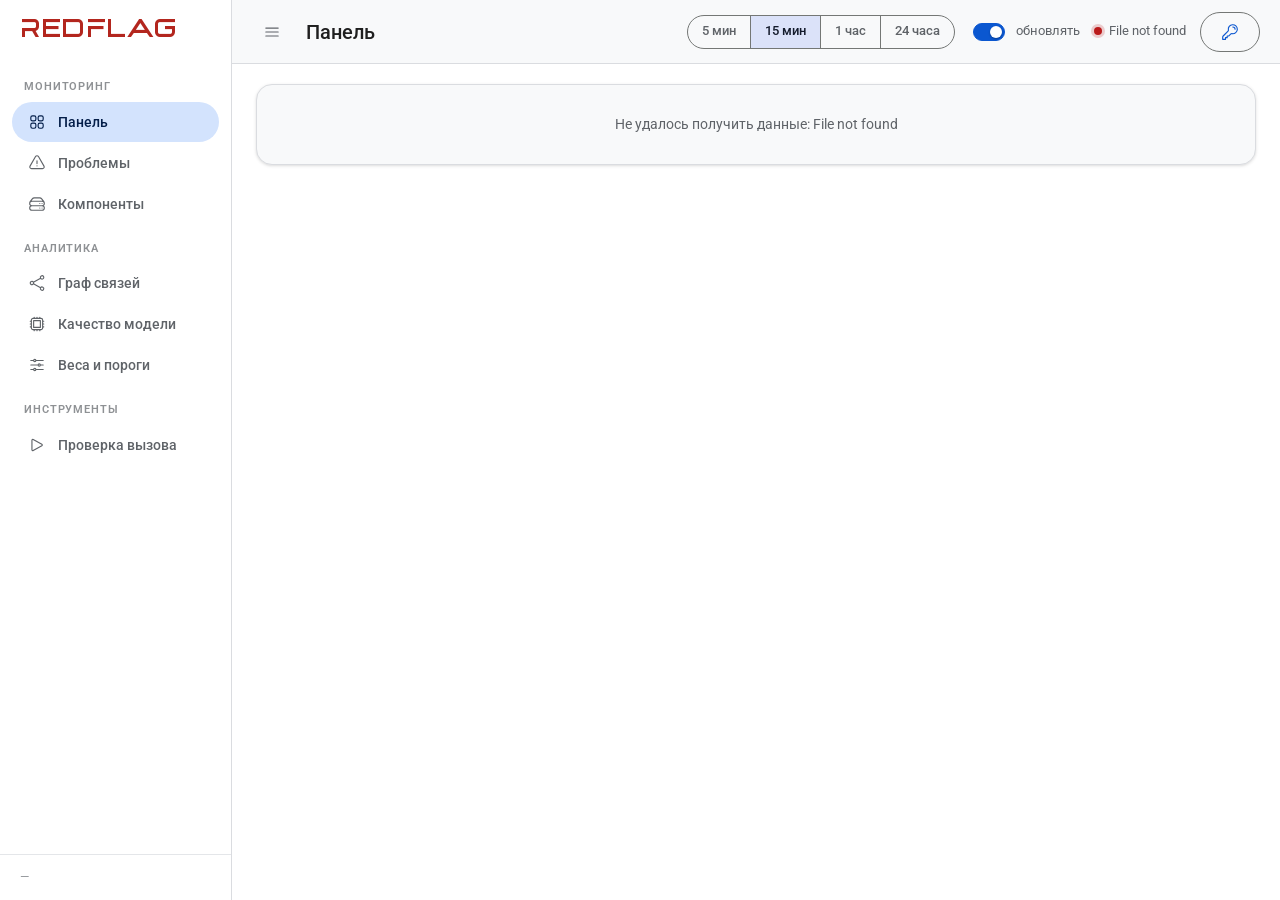
==== commit 999f476e: "feat: real PDF export for the regulator act, not just browser print "Акт решения" so far only worked" ====
--- a/web/index.html
+++ b/web/index.html
@@ -8,6 +8,7 @@
   <title>RedFlag</title>
   <link rel="icon" href="data:image/svg+xml,%3Csvg xmlns='http://www.w3.org/2000/svg' viewBox='0 0 32 32'%3E%3Crect width='32' height='32' rx='6' fill='%23d4202a'/%3E%3Cpath d='M9 6v20M9 8h14l-4 5 4 5H9' fill='none' stroke='white' stroke-width='2.4' stroke-linejoin='round'/%3E%3C/svg%3E">
   <link rel="stylesheet" href="css/app.css">
+  <script src="js/vendor/jspdf.umd.min.js"></script>
 </head>
 <body>
   <div id="app" class="app">
--- a/web/css/app.css
+++ b/web/css/app.css
@@ -33,37 +33,45 @@
 }
 
 /* ============================================================================================
-   ТОКЕНЫ — светлая схема. Палитра M3 на основе брендового красного (seed). Роли: surface
-   (поверхности и их тональные контейнеры), primary/secondary/tertiary (акценты), success/
-   warning/error (семантика allow/review/block). Контраст пар on-* ↔ * проверен на AA. */
+   ТОКЕНЫ — светлая схема. Палитра нейтральная (Google-style: истинно серые поверхности без
+   примеси оттенка бренда — именно так выглядят свои приложения Google, не «динамический цвет»
+   из обоев), а не M3-seed от брендового красного: это и была причина, почему весь интерфейс
+   читался тёплым и однородным. Роли: surface (поверхности и их тональные контейнеры),
+   primary — синий, единственный интерактивный акцент (навигация, кнопки, ссылки, фокус) —
+   namespace, отдельный от смысловых цветов данных; success/warning/error (allow/review/block)
+   и tertiary (ML/инфо в графиках) — только для статистики и графиков, в хром не идут.
+   --brand — отдельный, не связанный с --primary токен для логотипа (единственное место, где
+   остаётся фирменный красный). Контраст пар on-* ↔ * проверен на AA. */
 :root {
-  --surface: #fff8f7;
-  --surface-dim: #e8d6d4;
-  --surface-bright: #fff8f7;
+  --brand: #b3261e;
+
+  --surface: #ffffff;
+  --surface-dim: #dedfe0;
+  --surface-bright: #ffffff;
   --surface-container-lowest: #ffffff;
-  --surface-container-low: #fff1ef;
-  --surface-container: #fbeae8;
-  --surface-container-high: #f5e4e1;
-  --surface-container-highest: #efdedc;
-  --on-surface: #221917;
-  --on-surface-variant: #53433f;
-  --outline: #857370;
-  --outline-variant: #d8c2bd;
-
-  --primary: #b3261e;
+  --surface-container-low: #f8f9fa;
+  --surface-container: #f1f3f4;
+  --surface-container-high: #e8eaed;
+  --surface-container-highest: #dfe1e5;
+  --on-surface: #1f1f1f;
+  --on-surface-variant: #5f6368;
+  --outline: #747775;
+  --outline-variant: #dadce0;
+
+  --primary: #0b57d0;
   --on-primary: #ffffff;
-  --primary-container: #ffdad4;
-  --on-primary-container: #410001;
-
-  --secondary: #77534e;
+  --primary-container: #d3e3fd;
+  --on-primary-container: #041e49;
+
+  --secondary: #575e71;
   --on-secondary: #ffffff;
-  --secondary-container: #ffdad4;
-  --on-secondary-container: #2c1511;
-
-  --tertiary: #3a608c;
+  --secondary-container: #dbe2f9;
+  --on-secondary-container: #141b2c;
+
+  --tertiary: #00677c;
   --on-tertiary: #ffffff;
-  --tertiary-container: #d6e3ff;
-  --on-tertiary-container: #001b3d;
+  --tertiary-container: #a2eeff;
+  --on-tertiary-container: #001f26;
 
   --success: #1e6e3c;
   --on-success: #ffffff;
@@ -80,16 +88,17 @@
   --error-container: #ffdad6;
   --on-error-container: #410002;
 
-  /* форма (shape scale) и высота (elevation) — общие для обеих схем */
-  --shape-xs: 4px;
-  --shape-sm: 8px;
-  --shape-md: 12px;
-  --shape-lg: 16px;
-  --shape-xl: 24px;
+  /* форма (shape scale) и высота (elevation) — общие для обеих схем. Радиусы чуть крупнее
+     типичного M3 — мягче, ближе к Android 12+/Pixel; тень нейтральная (чёрная), не тонированная. */
+  --shape-xs: 6px;
+  --shape-sm: 10px;
+  --shape-md: 16px;
+  --shape-lg: 20px;
+  --shape-xl: 28px;
   --shape-full: 999px;
-  --elev-1: 0 1px 2px rgba(20, 10, 8, .13), 0 1px 3px 1px rgba(20, 10, 8, .09);
-  --elev-2: 0 1px 2px rgba(20, 10, 8, .16), 0 2px 6px 2px rgba(20, 10, 8, .11);
-  --elev-3: 0 1px 3px rgba(20, 10, 8, .18), 0 4px 10px 3px rgba(20, 10, 8, .13);
+  --elev-1: 0 1px 2px rgba(0, 0, 0, .06), 0 1px 3px 1px rgba(0, 0, 0, .06);
+  --elev-2: 0 1px 2px rgba(0, 0, 0, .07), 0 2px 6px 2px rgba(0, 0, 0, .07);
+  --elev-3: 0 1px 3px rgba(0, 0, 0, .08), 0 4px 10px 3px rgba(0, 0, 0, .09);
   --dur-s: 100ms;
   --dur-m: 220ms;
   --ease: cubic-bezier(.2, 0, 0, 1);
@@ -126,37 +135,38 @@
 }
 :root[data-theme="dark"] { color-scheme: dark; }
 
-/* ---- тёмная схема: те же роли, тон инвертирован (primary становится светлым тоном на тёмной
-   поверхности, container — тёмным); применяется и по prefers-color-scheme, и по ручному выбору */
+/* ---- тёмная схема: тот же нейтральный принцип — истинно серые поверхности (как в тёмной теме
+   самих приложений Google: Gmail, Поиск), не затемнённый оттенок бренда. Применяется и по
+   prefers-color-scheme, и по ручному выбору. */
 @media (prefers-color-scheme: dark) {
-  :root:not([data-theme="light"]) { --surface: #17100f; --surface-dim: #17100f; --surface-bright: #3e2d2b;
-    --surface-container-lowest: #110b0a; --surface-container-low: #201716; --surface-container: #251b1a;
-    --surface-container-high: #2f2423; --surface-container-highest: #3b2e2c;
-    --on-surface: #eee0dd; --on-surface-variant: #b29e9a; --outline: #9c8a86; --outline-variant: #4f3f3c;
-    --primary: #ffb4a9; --on-primary: #690003; --primary-container: #8c1d18; --on-primary-container: #ffdad4;
-    --secondary: #e7bdb6; --on-secondary: #442925; --secondary-container: #5d3f3a; --on-secondary-container: #ffdad4;
-    --tertiary: #a7c8ff; --on-tertiary: #002f65; --tertiary-container: #1b4785; --on-tertiary-container: #d6e3ff;
+  :root:not([data-theme="light"]) { --surface: #131314; --surface-dim: #131314; --surface-bright: #37393b;
+    --surface-container-lowest: #0e0e0f; --surface-container-low: #1b1c1d; --surface-container: #1e1f20;
+    --surface-container-high: #282a2c; --surface-container-highest: #333537;
+    --on-surface: #e3e3e3; --on-surface-variant: #c4c7c5; --outline: #8e918f; --outline-variant: #444746;
+    --primary: #a8c7fa; --on-primary: #062e6f; --primary-container: #0842a0; --on-primary-container: #d3e3fd;
+    --secondary: #bfc6dc; --on-secondary: #293041; --secondary-container: #3f4759; --on-secondary-container: #dbe2f9;
+    --tertiary: #52d9ff; --on-tertiary: #00363f; --tertiary-container: #004e5e; --on-tertiary-container: #a2eeff;
     --success: #8fd6a3; --on-success: #00391a; --success-container: #0c522b; --on-success-container: #abf2bc;
     --warning: #ffba6e; --on-warning: #482900; --warning-container: #693d00; --on-warning-container: #ffddb3;
     --error: #ffb4aa; --on-error: #690002; --error-container: #93000a; --on-error-container: #ffdad6;
-    --elev-1: 0 1px 2px rgba(0, 0, 0, .4), 0 1px 3px 1px rgba(0, 0, 0, .28);
-    --elev-2: 0 1px 2px rgba(0, 0, 0, .4), 0 2px 6px 2px rgba(0, 0, 0, .28);
-    --elev-3: 0 1px 3px rgba(0, 0, 0, .4), 0 4px 10px 3px rgba(0, 0, 0, .3);
+    --elev-1: 0 1px 2px rgba(0, 0, 0, .5), 0 1px 3px 1px rgba(0, 0, 0, .34);
+    --elev-2: 0 1px 2px rgba(0, 0, 0, .5), 0 2px 6px 2px rgba(0, 0, 0, .34);
+    --elev-3: 0 1px 3px rgba(0, 0, 0, .5), 0 4px 10px 3px rgba(0, 0, 0, .36);
   }
 }
-:root[data-theme="dark"] { --surface: #17100f; --surface-dim: #17100f; --surface-bright: #3e2d2b;
-  --surface-container-lowest: #110b0a; --surface-container-low: #201716; --surface-container: #251b1a;
-  --surface-container-high: #2f2423; --surface-container-highest: #3b2e2c;
-  --on-surface: #eee0dd; --on-surface-variant: #b29e9a; --outline: #9c8a86; --outline-variant: #4f3f3c;
-  --primary: #ffb4a9; --on-primary: #690003; --primary-container: #8c1d18; --on-primary-container: #ffdad4;
-  --secondary: #e7bdb6; --on-secondary: #442925; --secondary-container: #5d3f3a; --on-secondary-container: #ffdad4;
-  --tertiary: #a7c8ff; --on-tertiary: #002f65; --tertiary-container: #1b4785; --on-tertiary-container: #d6e3ff;
+:root[data-theme="dark"] { --surface: #131314; --surface-dim: #131314; --surface-bright: #37393b;
+  --surface-container-lowest: #0e0e0f; --surface-container-low: #1b1c1d; --surface-container: #1e1f20;
+  --surface-container-high: #282a2c; --surface-container-highest: #333537;
+  --on-surface: #e3e3e3; --on-surface-variant: #c4c7c5; --outline: #8e918f; --outline-variant: #444746;
+  --primary: #a8c7fa; --on-primary: #062e6f; --primary-container: #0842a0; --on-primary-container: #d3e3fd;
+  --secondary: #bfc6dc; --on-secondary: #293041; --secondary-container: #3f4759; --on-secondary-container: #dbe2f9;
+  --tertiary: #52d9ff; --on-tertiary: #00363f; --tertiary-container: #004e5e; --on-tertiary-container: #a2eeff;
   --success: #8fd6a3; --on-success: #00391a; --success-container: #0c522b; --on-success-container: #abf2bc;
   --warning: #ffba6e; --on-warning: #482900; --warning-container: #693d00; --on-warning-container: #ffddb3;
   --error: #ffb4aa; --on-error: #690002; --error-container: #93000a; --on-error-container: #ffdad6;
-  --elev-1: 0 1px 2px rgba(0, 0, 0, .4), 0 1px 3px 1px rgba(0, 0, 0, .28);
-  --elev-2: 0 1px 2px rgba(0, 0, 0, .4), 0 2px 6px 2px rgba(0, 0, 0, .28);
-  --elev-3: 0 1px 3px rgba(0, 0, 0, .4), 0 4px 10px 3px rgba(0, 0, 0, .3);
+  --elev-1: 0 1px 2px rgba(0, 0, 0, .5), 0 1px 3px 1px rgba(0, 0, 0, .34);
+  --elev-2: 0 1px 2px rgba(0, 0, 0, .5), 0 2px 6px 2px rgba(0, 0, 0, .34);
+  --elev-3: 0 1px 3px rgba(0, 0, 0, .5), 0 4px 10px 3px rgba(0, 0, 0, .36);
 }
 
 /* ============================================================================================
@@ -207,7 +217,7 @@
   display: flex; flex-direction: column; flex: none; position: sticky; top: 0; height: 100vh;
   border-right: 1px solid var(--outline-variant); }
 .brand { display: flex; align-items: center; gap: 10px; padding: 18px 20px 16px; }
-.brand-name { font-family: "Boxcer", "Arial Black", sans-serif; font-size: 25px; line-height: 1; color: var(--primary); letter-spacing: .02em; }
+.brand-name { font-family: "Boxcer", "Arial Black", sans-serif; font-size: 25px; line-height: 1; color: var(--brand); letter-spacing: .02em; }
 nav { flex: 1; padding: 4px 12px; overflow-y: auto; }
 .nav-group { padding: 16px 12px 6px; font-size: 11px; font-weight: 600; letter-spacing: .08em; text-transform: uppercase; color: var(--on-surface-variant); opacity: .7; }
 .nav-item { display: flex; align-items: center; gap: 12px; height: 40px; padding: 0 16px; margin: 1px 0;
@@ -266,7 +276,7 @@
 
 /* ============================================================================================
    ВИДЖЕТЫ (карточки, M3 elevated surface) */
-.grid { display: grid; gap: 16px; }
+.grid { display: grid; gap: 16px; align-items: start; }
 .cols-6 { grid-template-columns: repeat(6, minmax(0, 1fr)); }
 .cols-3 { grid-template-columns: repeat(3, minmax(0, 1fr)); }
 .cols-2 { grid-template-columns: repeat(2, minmax(0, 1fr)); }
@@ -279,6 +289,7 @@
 .widget .body { padding: 4px 18px 18px; }
 .widget .body.flush { padding: 0; }
 .empty { padding: 30px 18px; text-align: center; color: var(--on-surface-variant); font-size: 13.5px; }
+.empty.hint { text-align: left; max-width: 640px; line-height: 1.55; }
 
 /* ---- плитки показателей (тональные контейнеры вместо цветной рамки слева) ---- */
 .tile { padding: 16px 18px; background: var(--surface-container-low); border: 1px solid var(--outline-variant);
@@ -355,6 +366,13 @@
 .form input:hover, .form select:hover { border-color: var(--on-surface); }
 .form input:focus, .form select:focus { outline: none; border-color: var(--primary); box-shadow: 0 0 0 1px var(--primary); }
 .form .wide { grid-column: 1 / -1; }
+
+/* ---- поиск по номеру (панель «Проблемы») ---- */
+.search-input { font: inherit; height: 34px; padding: 0 12px; border: 1px solid var(--outline-variant); border-radius: var(--shape-full);
+  background: var(--surface-container-lowest); color: var(--text); width: 200px; transition: border-color var(--dur-s) var(--ease); }
+.search-input:focus { outline: none; border-color: var(--primary); }
+.search-input::placeholder { color: var(--on-surface-variant); }
+.problems-toolbar { display: flex; align-items: center; justify-content: space-between; gap: 12px; flex-wrap: wrap; }
 .presets { display: flex; flex-wrap: wrap; gap: 8px; margin-bottom: 14px; }
 .verdict { display: flex; align-items: center; gap: 16px; padding: 18px 20px; border-radius: var(--shape-md); margin-bottom: 14px;
   background: var(--surface-container); }
@@ -387,8 +405,39 @@
 /* ---- граф ---- */
 .graph-legend { display: flex; gap: 18px; font-size: 12px; color: var(--on-surface-variant); padding: 4px 2px; }
 svg.graph text { font-size: 10px; fill: var(--on-surface-variant); }
-
-/* ---- раздел «ML-модель» ---- */
+svg.graph { display: block; max-width: 100%; height: auto; }
+
+/* ---- переключатель группы/веера над графом ---- */
+.graph-picker { display: flex; flex-wrap: wrap; gap: 6px; margin-bottom: 14px; }
+.chip.picker { cursor: pointer; background: var(--surface-container); border-color: var(--outline-variant);
+  font-family: ui-monospace, monospace; transition: background-color var(--dur-s) var(--ease), border-color var(--dur-s) var(--ease); }
+.chip.picker:hover { background: var(--surface-container-high); }
+.chip.picker.active { background: var(--primary-container); color: var(--on-primary-container); border-color: transparent; }
+
+/* ---- цепочки переадресации: несколько маленьких графов-строк ---- */
+.chain-graphs { display: flex; flex-direction: column; gap: 4px; }
+.chain-graph-row { display: flex; align-items: center; gap: 12px; padding: 6px 14px; border-radius: var(--shape-sm);
+  transition: background-color var(--dur-s) var(--ease); overflow-x: auto; }
+.chain-graph-row:hover { background: var(--surface-container); }
+
+/* ---- SIM-box: сетка карточек со «звездой» одноразовых контактов ---- */
+.simbox-grid { display: grid; grid-template-columns: repeat(auto-fill, minmax(120px, 1fr)); gap: 14px; }
+.simbox-card { text-align: center; }
+
+/* ---- раскрывающиеся разделы (нативный <details>, без состояния в JS) ---- */
+.disclosure { background: var(--surface-container-low); border: 1px solid var(--outline-variant); border-radius: var(--shape-md);
+  margin-top: 14px; }
+.disclosure > summary { list-style: none; cursor: pointer; padding: 14px 18px; font-weight: 500; font-size: 14.5px;
+  display: flex; align-items: center; gap: 10px; user-select: none; }
+.disclosure > summary::-webkit-details-marker { display: none; }
+.disclosure > summary::before { content: ''; width: 9px; height: 9px; flex: none; border-right: 2px solid var(--on-surface-variant);
+  border-bottom: 2px solid var(--on-surface-variant); transform: rotate(-45deg); transition: transform var(--dur-s) var(--ease); margin-left: 2px; }
+.disclosure[open] > summary::before { transform: rotate(45deg); }
+.disclosure > summary:hover { background: var(--surface-container); border-radius: var(--shape-md); }
+.disclosure-body { padding: 0 18px 18px; }
+.disclosure-body .grid { margin-top: 0 !important; }
+
+/* ---- раздел «Качество модели» ---- */
 .flow { display: flex; align-items: stretch; gap: 8px; flex-wrap: wrap; }
 .flow-box { flex: 1 1 150px; min-width: 150px; padding: 12px 14px; border-radius: var(--shape-sm); background: var(--surface-container); font-size: 12px; }
 .flow-box b { display: block; font-size: 13px; margin-bottom: 4px; font-weight: 600; }
